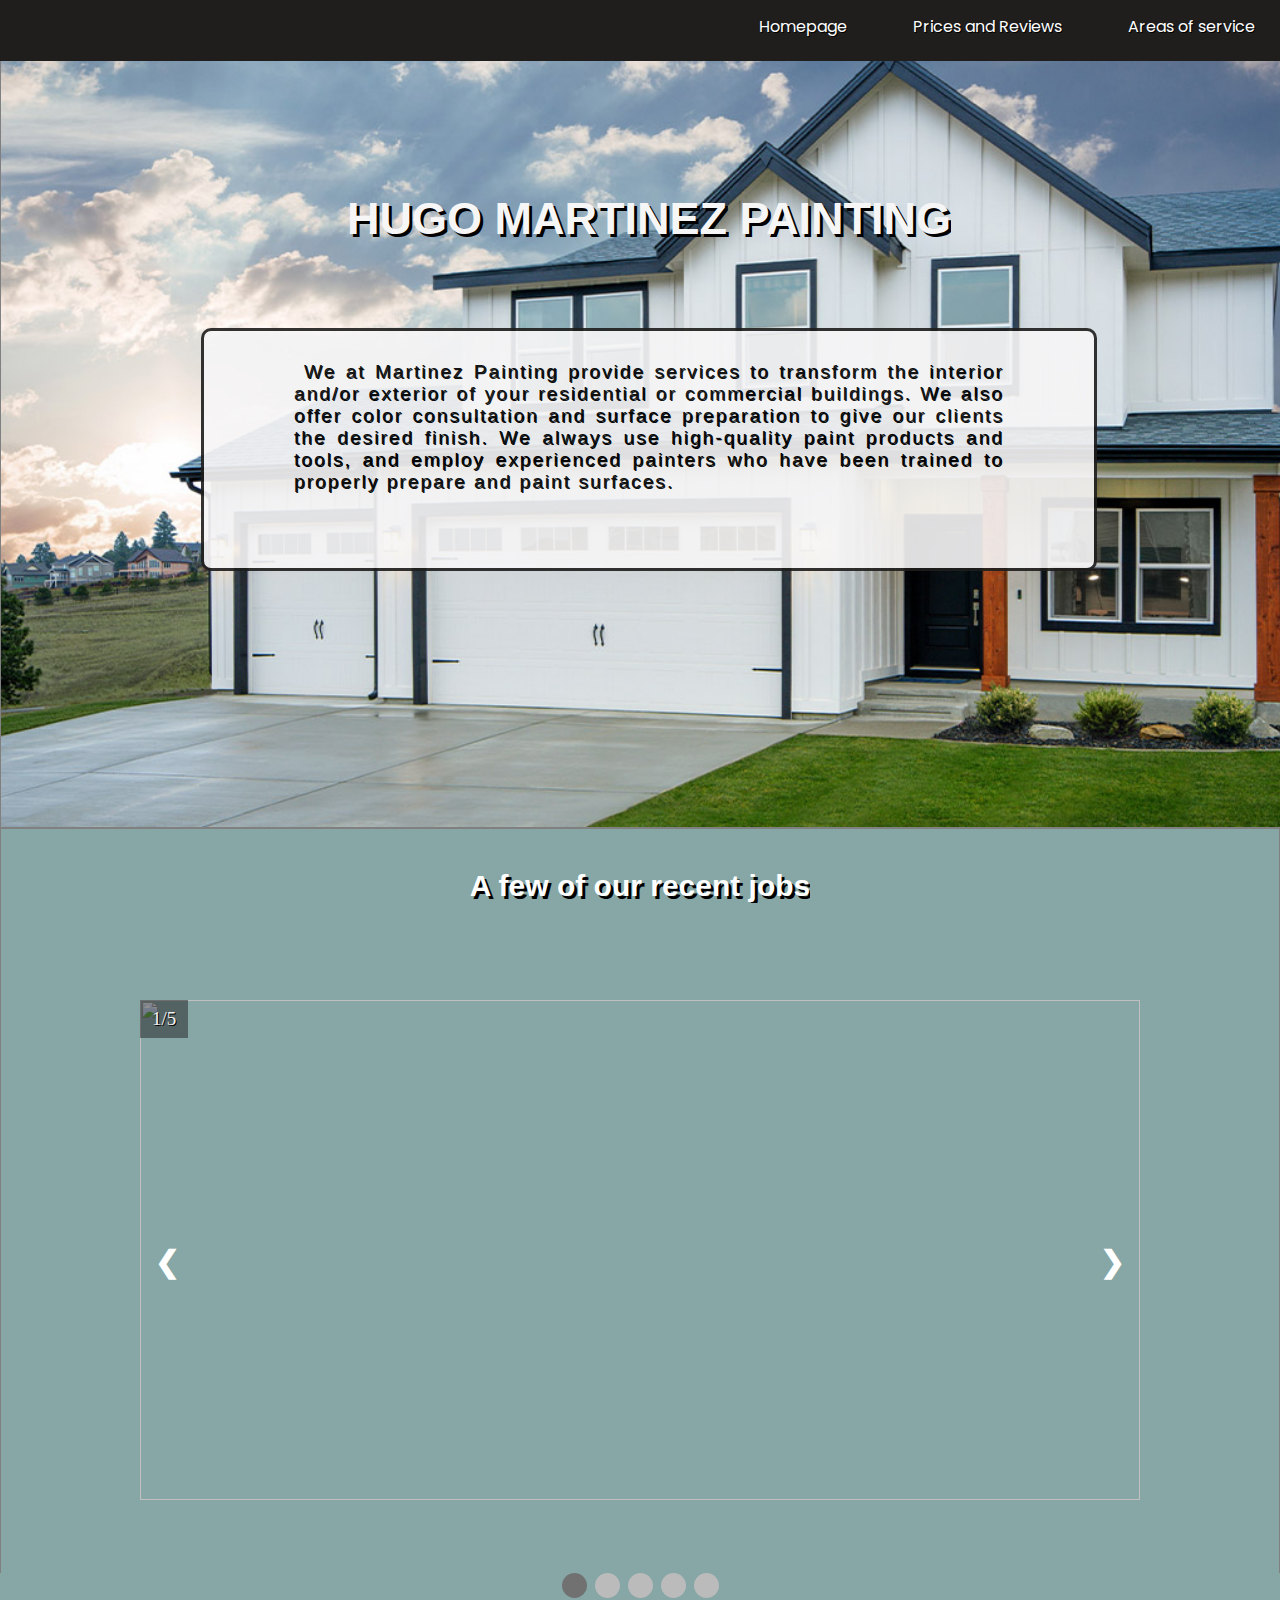
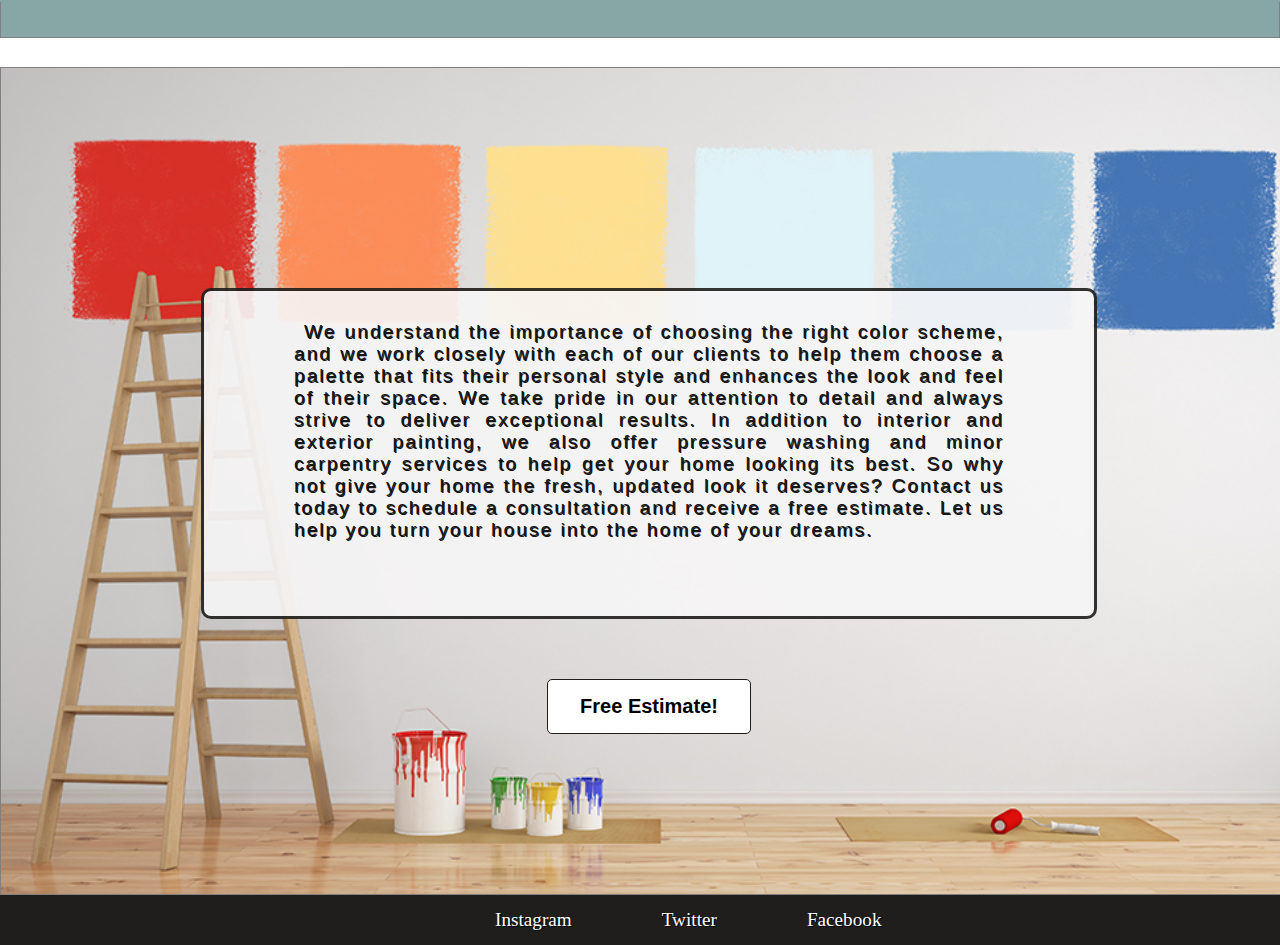
==== homepage.html @ b0a790e7 "bg change" ====
<!DOCTYPE html>
<html lang="en">
    <head>
        <meta charset="utf-8">
        <meta http-equiv="X-UA-Compatible" content="IE=edge">
        <title>index.html</title>
        <meta name="description" content="">
        <meta name="viewport" content="width=device-width, initial-scale=1.0, maximum-scale=1.0, user-scalable=0">
        <link rel="stylesheet" href="styles.css">
    </head>
    <body>
        <nav id="navbar">
            <img id="logo" src="" alt="logo">
            <ul>
                <li><a class="navItem" href="homepage.html">Homepage</a></li>
                <li><a class="navItem" href="../menu/service-info.html">Prices and Reviews</a></li>
                <li><a class="navItem" href="../menu/location-info.html">Areas of service</a></li>
            </ul>
        </nav>
        <section id="intro">
            <h1 id="name">Hugo Martinez Painting</h1> <br>
            <p id="about">
                We at Martinez Painting provide services to transform the interior and/or exterior of your residential or 
                commercial buildings. We also offer color consultation and surface preparation to give our clients the desired 
                finish. We always use high-quality paint products and tools, and employ experienced painters who have been trained 
                to properly prepare and paint surfaces. 
            </p>
        </section>
        <section id="photos"> 
            <h2 class="imgTitle">A few of our recent jobs</h2>
            <div class="slideShow">

            <div class="mySlides">
                <div id="imgNum">1/5</div>
                <img id="slide" src="images/grandhome-exterior6.jpg" style="width: 100%;">
                
            </div>
            <div class="mySlides">
                <div id="imgNum">2/5</div>
                <img id="slide" src="images/grandhomes-kitchen.jpg" style="width: 100%">
                
            </div>
            <div class="mySlides">
                <div id="imgNum">3/5</div>
                <img id="slide" src="images/grandhome-interior3.jpg" style="width: 100%">
                
            </div>
            <div class="mySlides">
                <div id="imgNum">4/5</div>
                <img id="slide" src="images/grandhome-interior2.jpg" style="width: 100%">
               
            </div>
            <div class="mySlides">
                <div id="imgNum">5/5</div>
                <img id="slide" src="images/grandhome-exterior5.jpg" style="width: 100%">
               
            </div>

             <!-- Next and previous buttons -->
            <a class="prev" onclick="plusSlides(-1)">&#10094;</a>
            <a class="next" onclick="plusSlides(1)">&#10095;</a>

            </div>
        </section>
        

        <!-- The dots/circles -->
        <div id="dot-div" style="text-align:center">
           <span class="dot" onclick="currentSlide(1)"></span>
           <span class="dot" onclick="currentSlide(2)"></span>
           <span class="dot" onclick="currentSlide(3)"></span>
           <span class="dot" onclick="currentSlide(4)"></span>
           <span class="dot" onclick="currentSlide(5)"></span>
        </div>

        <section id="outro">
            <p id="pitch">We understand the importance of choosing the right color scheme, and we work closely with each of our
                clients to help them choose a palette that fits their personal style and enhances the look and feel of their 
                space. We take pride in our attention to detail and always strive to deliver exceptional results.
                In addition to interior and exterior painting, we also offer pressure washing and minor carpentry services 
                to help get your home looking its best. So why not give your home the fresh, updated look it deserves? Contact 
                us today to schedule a consultation and receive a free estimate. Let us help you turn your house into the home 
                of your dreams.</p>
                <a class="linkToCall" href="tel:2145555555" >Free Estimate!</a>
        </section>
        
    </body>
    <footer id="socials">
        <a class="footerLink" href="">Instagram</a>
        <a class="footerLink" href="">Twitter</a>
        <a class="footerLink" href="">Facebook</a>
    </footer>
    <script type="text/javascript" src="script.js" async defer></script>
</html>
---- styles.css ----
@import url('https://fonts.googleapis.com/css2?family=Asap:wght@700&family=Poppins:ital,wght@1,700&display=swap');
@import url('https://fonts.googleapis.com/css2?family=Oswald:wght@600&display=swap');
@import url('https://fonts.googleapis.com/css2?family=PT+Sans+Narrow&display=swap');

* {
    padding: 0;
    margin: 0;
    /*border: 1px solid red; */
    overflow-x: hidden;
  
  }

  /* ----------- TOP OF ALL PAGES ----------- */ 
  #navbar {
    display: flex;
    flex-direction: row;
    flex-wrap: nowarp;
    align-content: normal;
    justify-content: flex-end;
    align-items: normal;
    position: fixed;
    top: 0;
    left: 0;
    width: 100%;
    z-index: 10;
    background-color: #1f1e1d;
  }

  nav a {
    display: block;
    color: white;
    text-shadow: 1px 1px black;
    font-size: 1rem;
    padding: 1rem;
    background-color: #1f1e1d;
    opacity: 1.0;
  }

  nav a:link, nav a:visited, footer a:link, footer a:visited {
    background-color: #1f1e1d;
    color: white;
    padding: 14px 25px;
    text-align: center;
    text-decoration: none;
    display: inline-block;
  }

  nav a:hover, nav a:active, footer a:hover, footer a:active {
    background-color: #908f94;
  }

  nav ul {
    display: flex;
    list-style: none;
  }

  nav li {
    padding-left: 1rem;
    font-family: 'Poppins', sans-serif;
    font-size: larger;
  }

  #logo {
    position: relative; left: -600px; top: -150px;
  }

  /* --------------- HOMEPAGE AND INDEX.HTML PAGE ----------------- */ 

  #intro {
    display: flex;
    flex-direction: column;
    justify-content: center;
    align-items: center;
    width: 100%;
    height: 90vh;
    border: 1px solid gray;
    padding: 8px;
    background-image: url(images/white-home.jpg); 
    background-size: cover;
    background-repeat: no-repeat;
  }

  #name {
    text-align: center;
    text-transform: uppercase;
    color: #f7f6f7;
    position: relative; top: -65px;
    font-size: 45px;
    text-shadow: 3px 3px black;
    font-family: 'Lucida Sans', 'Lucida Sans Regular', 'Lucida Grande', 'Lucida Sans Unicode', Geneva, Verdana, sans-serif;

  }

  #about, #pitch {
    box-sizing: border-box;
    width: 70%;
    text-indent: 10px;
    text-align: justify;
    letter-spacing: 2px;
    font-size: 21px;
    padding: 30px 90px 75px 90px;
    margin-left: 70px;
    margin-right: 70px; 
    border: 3px solid #1f1e1d;
    background-color: #f7f6f7;
    border-radius: 10px;
    opacity: 0.9;
    font-family: Arial, Helvetica, sans-serif;
    font-size: larger;
    text-shadow: 1px 1px black;
  }

  .imgTitle {
    position: relative; top: 40px;
    font-family: 'Segoe UI', Tahoma, Geneva, Verdana, sans-serif;
    text-shadow: 3px 3px black;
    color: #ffffff;
    font-size: 30px;
  }

  #photos {
    box-sizing: border-box;
    display: flex;
    flex-direction: column;
    justify-content: center;
    align-items: center;
    width: 100%;
    height: 90vh;
    border: 1px solid gray;
    background-color: #86a7a6;
  }

  .slideShow {
    max-width: 1000px;
    position: relative;
    margin: auto;
  }

  .mySlides {
    display: none; 
    height: 500px;
    width: 1000px;
    overflow-y: hidden;
  }

  #slide {
    height: 500px;
    width: 800px;
    object-fit: fill;
    overflow: hidden;
  }

  #imgNum {
    color: #f2f2f2;
    font-size: 19px;
    padding: 8px 12px;
    position: absolute;
    top: 0;
    text-shadow: 1px 1px black;
    background-color: rgb(31, 30, 29, .5);
  }

  .prev, .next {
    cursor: pointer;
    position: absolute;
    top: 50%;
    width: auto;
    padding: 16px;
    margin-top: -22px;
    color: white;
    font-weight: bold;
    font-size: 30px;
    transition: 0.6s ease;
    border-radius: 0 3px 3px 0;
    user-select: none;
  }

  .prev {
    position: absolute; left: -1px;
  }
  .next {
    position: absolute; right: -1px;
    border-radius: 3px 0 0 3px;
  }
  
  /* On hover, add a black background color with a little bit see-through */
  .prev:hover, .next:hover {
    background-color: rgba(0,0,0,0.8);
  }

  #dot-div {
    background-color: #86a7a6;
    position: relative; top: -65px;
  }
  
  .dot {
    cursor: pointer;
    height: 25px;
    width: 25px;
    margin: 0 2px;
    background-color: #bbb;
    border-radius: 50%;
    display: inline-block;
    transition: background-color 0.6s ease;
  }

  .active, .dot:hover {
    background-color: #717171;
  }

  #outro {
    display: flex;
    flex-direction: column;
    justify-content: center;
    align-items: center;
    width: 100%;
    height: 90vh;
    border: 1px solid gray;
    padding: 8px;
    background-image: url(images/paintOptions-bg.jpg);
    background-repeat: no-repeat;
    background-size: cover;
  }

  .linkToCall {
    position: relative; top: 60px;
    background-color: white;
    border: 1px solid #1f1e1d;
    font-size: 20px;
    padding: 15px 32px;
    border-radius: 5px;
    font-family: Arial, Helvetica, sans-serif;
    font-weight: 600;
  }

  .linkToCall:hover {
    color: white;
    border: 1px solid black;
    background-color: black;
    box-shadow: 0 12px 16px 0 #0000003d, 0 17px 50px 0 #00000030;
  }

  .linkToCall:active {
    background-color: #17181f;
    box-shadow: 0 5px #666;
    transform: translateY(4px);
  }

  .linkToCall:visited, .linkToCall:link {
    text-decoration: none;
    color: black;
    background-color: white;
  }

  #socials {
    background-color: #1f1e1d;
    display: flex;
    flex-direction: row;
    flex-wrap: nowrap;
    align-content: center;
  }
  
  .footerLink {
    position: relative; left: 450px;
    margin: 0 20px;
    font-size: larger;
    text-shadow: 1px 1px black;
  }

  /* ------------- SERVICE INFO PAGE -------------- */ 

  .services {
   /* background-image: url(images/whiteCube-bg.jpg); 
   background-size: cover;
   background-repeat: no-repeat; */ 
   background-color: #ffffff;
   opacity: 0.8;
   background-image:  linear-gradient(30deg, #b7b7b7 12%, transparent 12.5%, transparent 87%, #b7b7b7 87.5%, #b7b7b7), linear-gradient(150deg, #b7b7b7 12%, transparent 12.5%, transparent 87%, #b7b7b7 87.5%, #b7b7b7), linear-gradient(30deg, #b7b7b7 12%, transparent 12.5%, transparent 87%, #b7b7b7 87.5%, #b7b7b7), linear-gradient(150deg, #b7b7b7 12%, transparent 12.5%, transparent 87%, #b7b7b7 87.5%, #b7b7b7), linear-gradient(60deg, #b7b7b777 25%, transparent 25.5%, transparent 75%, #b7b7b777 75%, #b7b7b777), linear-gradient(60deg, #b7b7b777 25%, transparent 25.5%, transparent 75%, #b7b7b777 75%, #b7b7b777);
   background-size: 80px 140px;
   background-position: 0 0, 0 0, 40px 70px, 40px 70px, 0 0, 40px 70px;
   }

  #serviceTitle {
    text-align: center;
    text-transform: uppercase;
    color: black;
    position: relative; top: -75px;
    font-size: 45px;
    text-shadow: 3px 3px #f7f6f7;
    font-family: 'Lucida Sans', 'Lucida Sans Regular', 'Lucida Grande', 'Lucida Sans Unicode', Geneva, Verdana, sans-serif;
    margin-top: 180px;
  }

  .wwd {
    background-color: rgb(255, 255, 255, 0.8);
    border: 1px solid black;
    height: 150px;
    width: 250px;
    border-radius: 10px;
    margin-bottom: 10px;
    margin-top: 80px;
    float: left;
    margin-left: 69px;
    position: relative; top: -50px;
    padding: 10px;
  }

  .caption {
    font-family: 'PT Sans Narrow', sans-serif;
    font-weight: 400;
    font-size: 20px; 
    position: relative; 
  }

  .subtitle {
    font-family: 'PT Sans Narrow', sans-serif;
    font-size: 35px;
  }

  #subT1 {
    position: relative; left: 110px; top: -10px;
  }

  #subT2 {
    position: relative; top: -55px; left: -120px;
  }

  #subT3 {
    position: relative; top: -100px; left: -320px;
  }

  #subT4 {
    position: relative; top: -145px; left: -10px;
  }

  #interiorImg, #exteriorImg, #kitchenImg{
    float: left;
    position: relative; left: -200px; top: 300px;
    
  }

  #interiorImg {
    position: relative; left: -240px; top: 30px;
  }

  #pressureImg {
    position: relative; left: -40px; top: -105px;
  }

  #exterior {
    position: relative; left: -220px; top: 250px;
  }

  #exteriorImg {
    position: relative; left: -470px; top: -15px;
  }

  #cabinets {
    position: relative; left: 700px; top: -50px;
  }

  #kitchenImg {
    position: relative; left: 450px; top: -315px;
  }
  
  #interior {
    position: relative; top: 300px; left: 10px;
  }

  #pressureWash {
    position: relative; top: -50px; left: 465px;
  }


  #costInfo {
    box-sizing: border-box;
    width: 100%;
    height: 300px;
    text-indent: 10px;
    text-align: justify;
    letter-spacing: 2px;
    font-size: 25px;
    padding: 70px 400px 50px 400px;
    margin-left: 70px;
    margin-right: 70px; 
    /* border: 3px solid #1f1e1d; */
    background-color: #ffffff;
    /* border-radius: 10px; 
    opacity: 0.7; */
    font-family: Arial, Helvetica, sans-serif;
    text-shadow: 1px 1px black;
    margin-bottom: 150px;
    position: relative; left: -70px;
  }

  .prices {
    background-image: url(images/Blue-Background.jpg); 
    background-repeat: no-repeat;
    background-size: cover; 
  }

  #priceTitle {
    text-align: center;
    text-transform: uppercase;
    color: white;
    position: relative; top: -75px;
    font-size: 45px;
    text-shadow: 3px 3px rgb(4, 4, 4);
    font-family: 'Lucida Sans', 'Lucida Sans Regular', 'Lucida Grande', 'Lucida Sans Unicode', Geneva, Verdana, sans-serif;
    margin-top: 130px;
  }

  #paintBorder {
    position: relative; top: -170px;
  }

  #paintBorder01 {
    position: relative; top: -540px;
  }

  .reviews {
    background-color: #86a7a6;
    background-image: url(images/brush-strokes.jpg);
    background-size: cover;
    background-repeat: no-repeat; 
  }

  #reviewTitle {
    text-align: center;
    text-transform: uppercase;
    color: black;
    position: relative; top: -40px;
    font-size: 40px;
    text-shadow: 3px 3px #ffffff;
    font-family: 'Lucida Sans', 'Lucida Sans Regular', 'Lucida Grande', 'Lucida Sans Unicode', Geneva, Verdana, sans-serif;
    margin-top: 130px;
  }

  .review-containter {
  }

  .review {
    background-color: #ffffff;
    border: 1px solid black;
    height: 250px;
    width: 250px;
    border-radius: 10px;
    margin-bottom: 150px;
    margin-top: 80px;
    float: left;
    margin-left: 85px;
  }

  #review2 {
    position: relative; 
  }

  #review3 {
    position: relative; 
  }

  #review4 {
    position: relative; 
  }

  #todd, #jerry, #henry, #noah {
    padding-top: 20px;
    padding-left: 10px;
    padding-right: 10px;
    text-shadow: 1px 1px black;
    font-family:Verdana, Geneva, Tahoma, sans-serif
  }


  .checked {
    color: gold;
  }

  .stars {
    margin-left: 20px;
    margin-top: 50px;
  }

  /* -------------- LOCATION INFO PAGE ------------ */ 

  .locations {
    background-image: url(images/skylineCity-bg.jpg); 
  }

  .localTitle {
    text-align: center;
    text-transform: uppercase;
    color: #f7f6f7;
    position: relative; top: -75px;
    font-size: 45px;
    text-shadow: 3px 3px black;
    font-family: 'Lucida Sans', 'Lucida Sans Regular', 'Lucida Grande', 'Lucida Sans Unicode', Geneva, Verdana, sans-serif;
    margin-top: 180px;
  }

  #localPitch {
    box-sizing: border-box;
    width: 70%;
    text-indent: 10px;
    text-align: justify;
    letter-spacing: 2px;
    font-size: 21px;
    padding: 30px 90px 75px 90px;
    margin-left: 70px;
    margin-right: 70px; 
    border: 3px solid #1f1e1d;
    background-color: #f7f6f7;
    border-radius: 10px;
    opacity: 0.7;
    font-family: Arial, Helvetica, sans-serif;
    font-size: larger;
    text-shadow: 1px 1px black;
    position: relative; left: 130px;
    margin-bottom: 300px;
  }

  .map {
    background-image: url(images/abstract-bg.jpg);
    background-size: cover;
    background-repeat: no-repeat;
    padding-bottom: 100px;
    padding-top: 100px;
  }

  .contactInfo {
    background-image: url(images/Blue-Background.jpg); 
    background-size: cover;
    background-repeat: no-repeat; 
     }

  .contactTitle {
    text-align: center;
    text-transform: uppercase;
    color: white;
    position: relative; top: -75px;
    font-size: 50px;
    text-shadow: 3px 3px rgb(1, 7, 104);
    font-family: oswald;
    margin-top: 120px;
    letter-spacing: 2px;
  }

  #paintBorder2 {
    position: relative; top: -130px;
  }

  #paintBorder3 {
    position: relative; top: -710px;
  }

  .contactForm {
    background-color: #ffffff;
    width: 100%;
    height: 520px;
    margin-bottom: 100px;
    position: relative; 
  }

  #fullName {
    padding: 20px;
    font-size: 20px;
    background-color: #f7f6f7;
    border: #f7f6f7;
    position: relative; top: 30px; left: 495px;
    
  }

  #phone {
    font-size: 20px;
    padding: 20px;
    background-color: #f7f6f7;
    border: #f7f6f7;
    position: relative; top: 30px; left: 505px;
  }

  #email {
    font-size: 20px;
    padding: 20px;
    background-color: #f7f6f7;
    border: #f7f6f7;
    position: relative; top: 120px; left: -5px;
    border: #f7f6f7;
  }

  #subject {
    font-size: 20px;
    padding: 20px;
    background-color: #f7f6f7;
    border: #f7f6f7;
    position: relative; top: 120px; left: 5px;
  }

  #message {
    position: relative; top: 150px; left: 500px;
    background-color: #f7f6f7;
    border: #060606;
    height: 150px;
    width: 475px;
    font-size: 20px;
    padding: 20px;
  }

  #submit {
    background-color: #0585cf;
    position: relative; top: 220px; left: 150px;
    color: black;
    padding: 12px 20px;
    height: 55px;
    width: 150px;
    border: none;
    border-radius: 4px;
    cursor: pointer;
    font-size: 20px;
    font-family: poppins; 
    font-weight: 500;
    letter-spacing: 1px;
  }

  #submit:hover {
    background-color: #17181f;
    color: white;
  }

  #submit:active {
    background-color: #17181f;
    box-shadow: 0 5px #0185cf;
    transform: translateY(4px);
  }
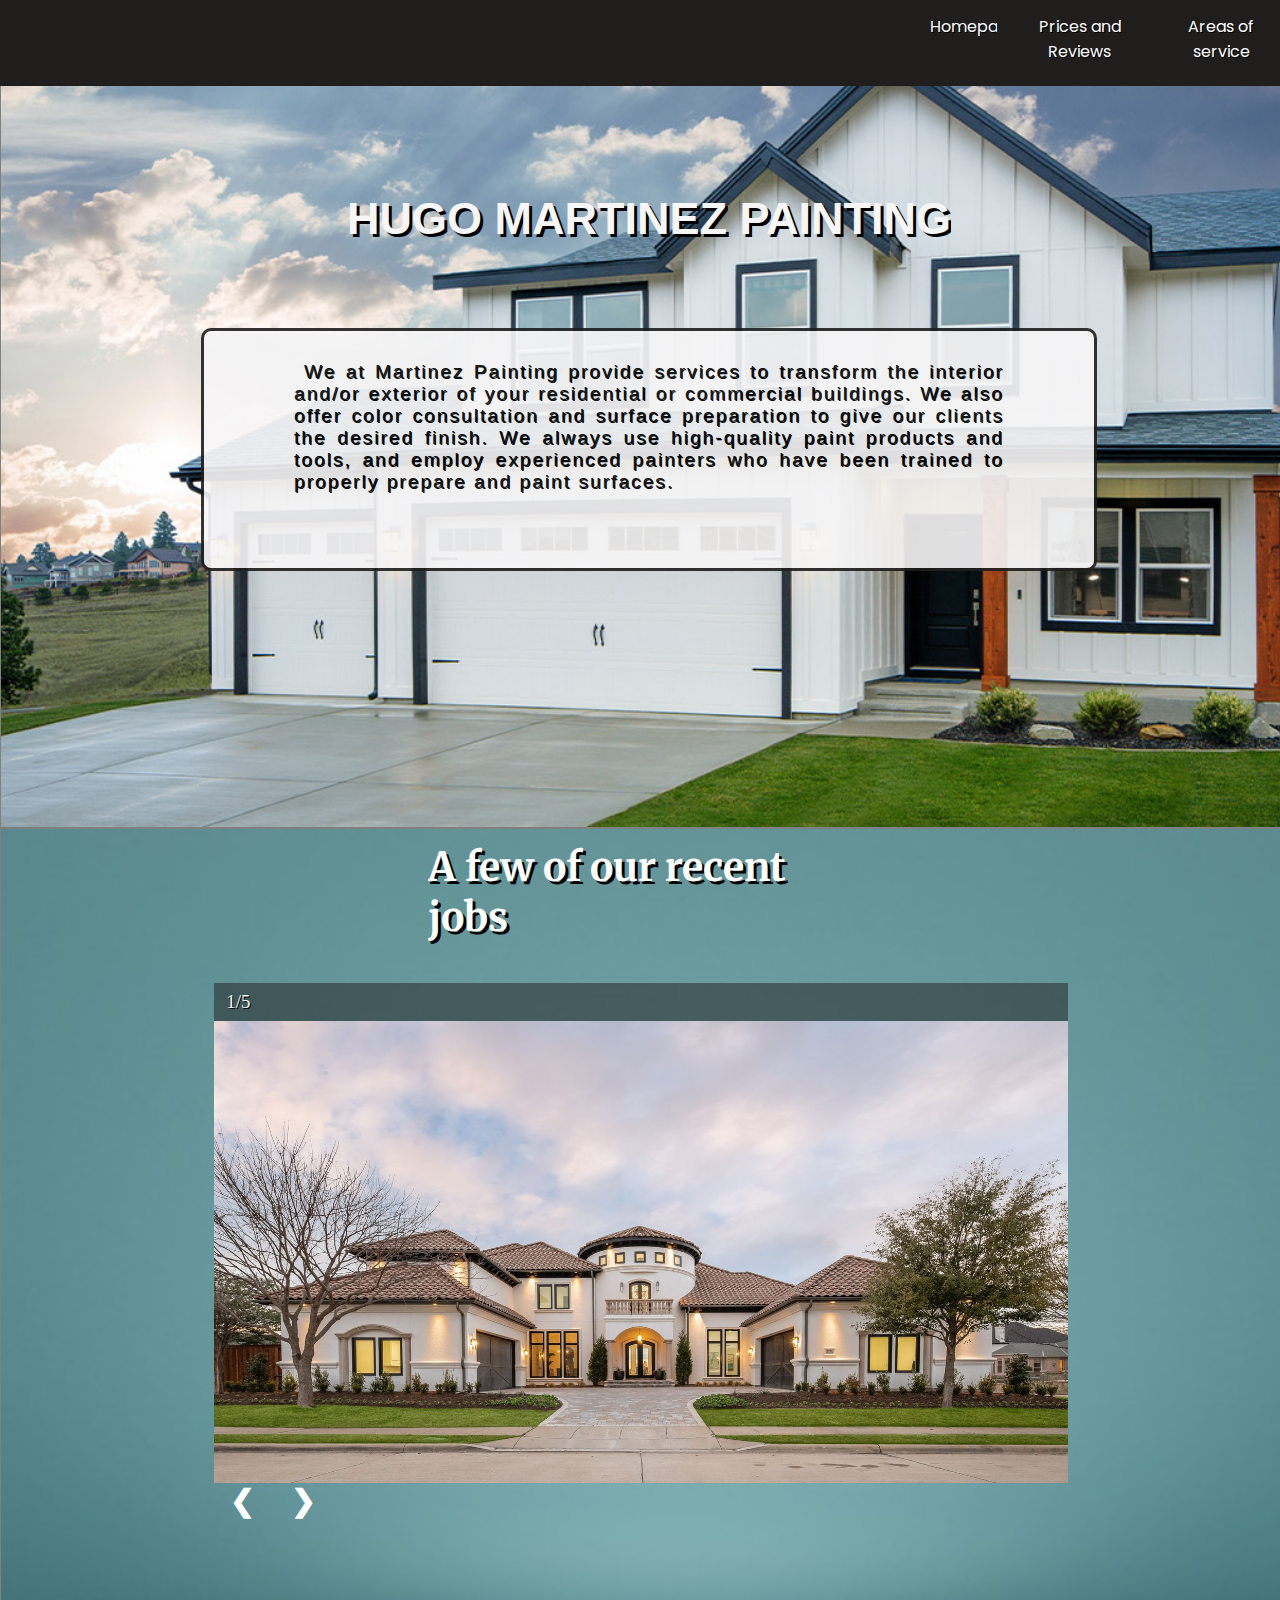
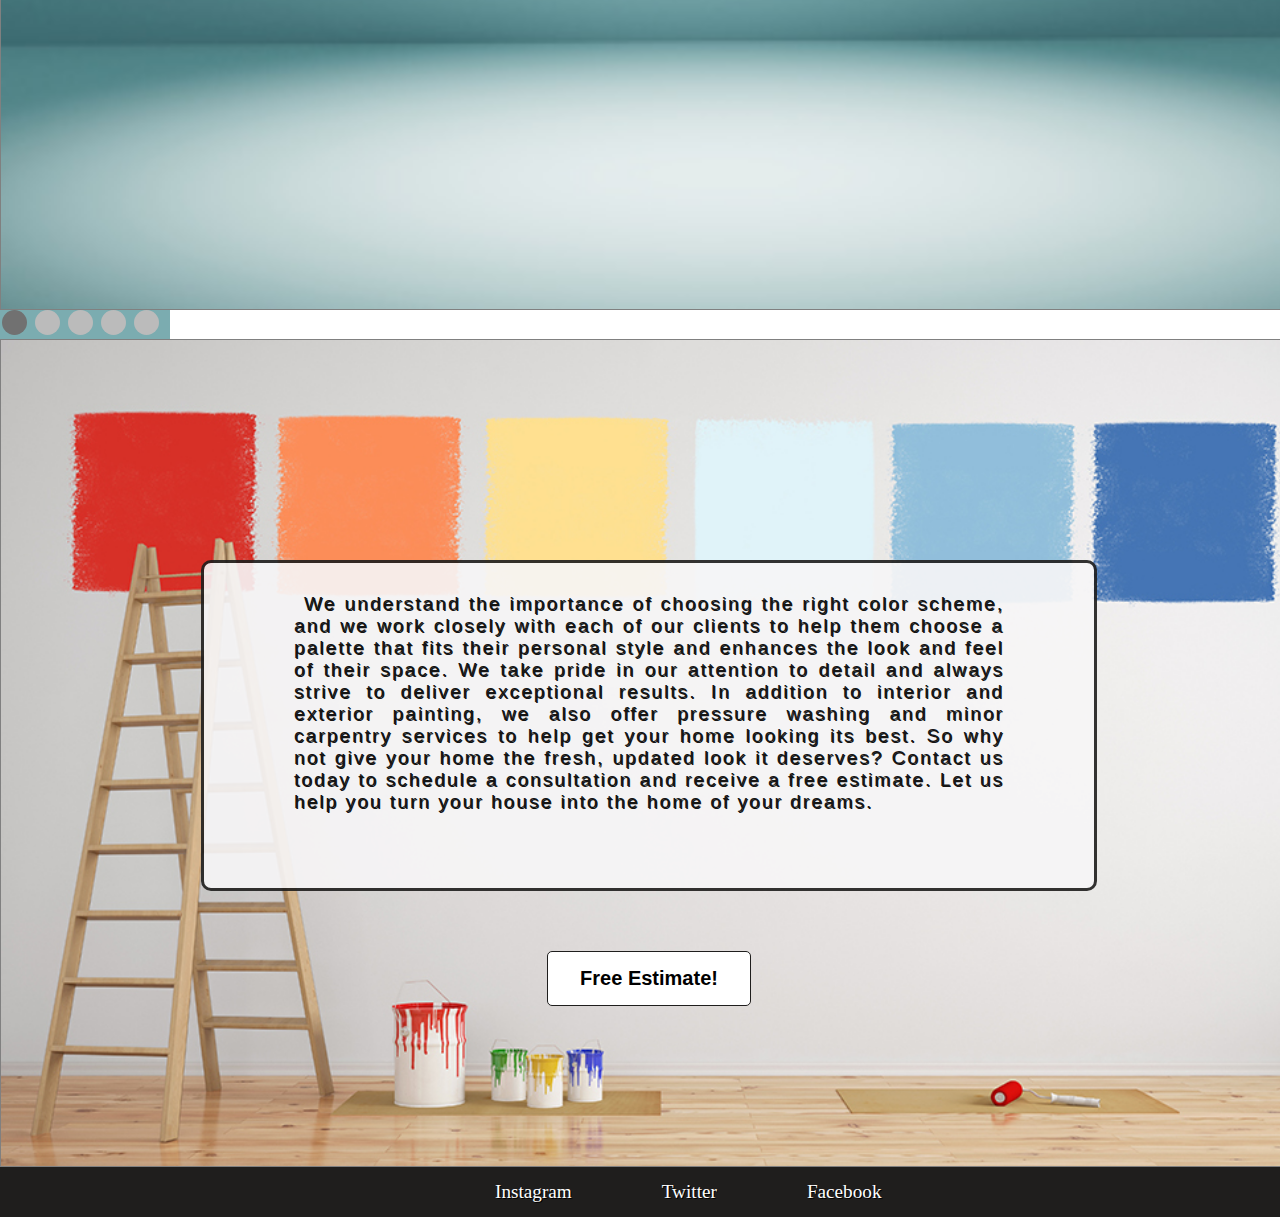
==== commit b20d6557: "html" ====
--- a/homepage.html
+++ b/homepage.html
@@ -65,7 +65,7 @@
         
 
         <!-- The dots/circles -->
-        <div id="dot-div" style="text-align:center">
+        <div id="dot-div" >
            <span class="dot" onclick="currentSlide(1)"></span>
            <span class="dot" onclick="currentSlide(2)"></span>
            <span class="dot" onclick="currentSlide(3)"></span>
--- a/styles.css
+++ b/styles.css
@@ -1,15 +1,18 @@
 @import url('https://fonts.googleapis.com/css2?family=Asap:wght@700&family=Poppins:ital,wght@1,700&display=swap');
 @import url('https://fonts.googleapis.com/css2?family=Oswald:wght@600&display=swap');
 @import url('https://fonts.googleapis.com/css2?family=PT+Sans+Narrow&display=swap');
+@import url('https://fonts.googleapis.com/css2?family=Merriweather:ital,wght@1,700&display=swap');
 
 * {
     padding: 0;
     margin: 0;
     /*border: 1px solid red; */
     overflow-x: hidden;
-  
-  }
-
+  }
+
+  img {
+    width: 100%;
+  }
   /* ----------- TOP OF ALL PAGES ----------- */ 
   #navbar {
     display: flex;
@@ -111,75 +114,80 @@
   }
 
   .imgTitle {
-    position: relative; top: 40px;
-    font-family: 'Segoe UI', Tahoma, Geneva, Verdana, sans-serif;
+    grid-column: 5/9;
+    grid-row-start: 1;
+    font-family: 'Merriweather', serif;
     text-shadow: 3px 3px black;
     color: #ffffff;
-    font-size: 30px;
+    font-size: 40px;
+    padding-top: 3%;
   }
 
   #photos {
-    box-sizing: border-box;
-    display: flex;
-    flex-direction: column;
-    justify-content: center;
-    align-items: center;
-    width: 100%;
-    height: 90vh;
+    display: grid;
+    grid-template-columns: 1fr 1fr 1fr 1fr 1fr 1fr 1fr 1fr 1fr 1fr 1fr 1fr;
+    grid-template-rows: 1fr 1fr 1fr 1fr 1fr 1fr 1fr ;
+    width: 100%;
+    height: 120vh;
     border: 1px solid gray;
     background-color: #86a7a6;
+    background-image: url(images/lightblue-bg.jpg);
+    background-size: cover;
+    background-repeat: no-repeat;
   }
 
   .slideShow {
-    max-width: 1000px;
-    position: relative;
-    margin: auto;
+    overflow: hidden;
+    max-width: 1500px;
+    grid-row-start: 2;
+    grid-row-end: span 5;
+    grid-column-start: 3;
+    grid-column-end: span 8;
   }
 
   .mySlides {
-    display: none; 
-    height: 500px;
-    width: 1000px;
-    overflow-y: hidden;
+    max-height: 500px;
+    max-width: 1200px;
+    grid-row: 2/10;
+    grid-column: 3/6;
+    overflow: hidden;
   }
 
   #slide {
-    height: 500px;
-    width: 800px;
+   /* max-height: 500px;
+    max-width: 800px; */
     object-fit: fill;
     overflow: hidden;
+    grid-row: 2/6;
+    grid-column: 2/10;
   }
 
   #imgNum {
     color: #f2f2f2;
     font-size: 19px;
     padding: 8px 12px;
-    position: absolute;
-    top: 0;
     text-shadow: 1px 1px black;
     background-color: rgb(31, 30, 29, .5);
   }
 
   .prev, .next {
     cursor: pointer;
-    position: absolute;
-    top: 50%;
     width: auto;
     padding: 16px;
-    margin-top: -22px;
     color: white;
     font-weight: bold;
     font-size: 30px;
     transition: 0.6s ease;
     border-radius: 0 3px 3px 0;
     user-select: none;
+    grid-row-start: 3;
   }
 
   .prev {
-    position: absolute; left: -1px;
+    grid-column-end: 3;
+    grid-row-start: 4;
   }
   .next {
-    position: absolute; right: -1px;
     border-radius: 3px 0 0 3px;
   }
   
@@ -189,8 +197,10 @@
   }
 
   #dot-div {
-    background-color: #86a7a6;
-    position: relative; top: -65px;
+    background-color: #7bacb0;
+    grid-column: span 6;
+    grid-row: 7;
+    width: 170px;
   }
   
   .dot {
@@ -270,14 +280,9 @@
   /* ------------- SERVICE INFO PAGE -------------- */ 
 
   .services {
-   /* background-image: url(images/whiteCube-bg.jpg); 
+   background-image: url(images/whitebg.jpg); 
    background-size: cover;
-   background-repeat: no-repeat; */ 
-   background-color: #ffffff;
-   opacity: 0.8;
-   background-image:  linear-gradient(30deg, #b7b7b7 12%, transparent 12.5%, transparent 87%, #b7b7b7 87.5%, #b7b7b7), linear-gradient(150deg, #b7b7b7 12%, transparent 12.5%, transparent 87%, #b7b7b7 87.5%, #b7b7b7), linear-gradient(30deg, #b7b7b7 12%, transparent 12.5%, transparent 87%, #b7b7b7 87.5%, #b7b7b7), linear-gradient(150deg, #b7b7b7 12%, transparent 12.5%, transparent 87%, #b7b7b7 87.5%, #b7b7b7), linear-gradient(60deg, #b7b7b777 25%, transparent 25.5%, transparent 75%, #b7b7b777 75%, #b7b7b777), linear-gradient(60deg, #b7b7b777 25%, transparent 25.5%, transparent 75%, #b7b7b777 75%, #b7b7b777);
-   background-size: 80px 140px;
-   background-position: 0 0, 0 0, 40px 70px, 40px 70px, 0 0, 40px 70px;
+   background-repeat: no-repeat; 
    }
 
   #serviceTitle {
@@ -289,7 +294,16 @@
     text-shadow: 3px 3px #f7f6f7;
     font-family: 'Lucida Sans', 'Lucida Sans Regular', 'Lucida Grande', 'Lucida Sans Unicode', Geneva, Verdana, sans-serif;
     margin-top: 180px;
-  }
+    margin-bottom: 25px;
+  }
+
+  .whatWeDo {
+    display: grid;
+    grid-template-columns: 130px 250px 70px 250px 70px 250px 70px 250px 130px;
+    grid-template-rows: 70px 200px 100px 30px 30px;
+    overflow: hidden;
+    height: 600px;
+  } 
 
   .wwd {
     background-color: rgb(255, 255, 255, 0.8);
@@ -297,80 +311,75 @@
     height: 150px;
     width: 250px;
     border-radius: 10px;
-    margin-bottom: 10px;
-    margin-top: 80px;
-    float: left;
-    margin-left: 69px;
-    position: relative; top: -50px;
-    padding: 10px;
   }
 
   .caption {
     font-family: 'PT Sans Narrow', sans-serif;
     font-weight: 400;
-    font-size: 20px; 
-    position: relative; 
+    font-size: 20px;  
+    padding: 10px;
   }
 
   .subtitle {
     font-family: 'PT Sans Narrow', sans-serif;
     font-size: 35px;
+    width: 250px;
+    margin: 0%;
   }
 
   #subT1 {
-    position: relative; left: 110px; top: -10px;
+    grid-column-end: 3;
+    justify-self: stretch;
+  } 
+  #interior {
+    grid-column-end: 3;
+    grid-row-start: 5;
+  }
+  #interiorImg {
+    grid-column-start: 2;
+    grid-row-start: 2;
   }
 
   #subT2 {
-    position: relative; top: -55px; left: -120px;
+    grid-column-start: 4;
+    justify-self: stretch;
+  }
+
+  #exterior {
+    grid-column-start: 4;
+    grid-row-start: 5;
+  }
+
+  #exteriorImg {
+    grid-column-start: 4;
   }
 
   #subT3 {
-    position: relative; top: -100px; left: -320px;
+    grid-row-start: 1;
+    grid-column-start: 6;
+    justify-self: stretch;
+  }
+  #cabinets {
+    grid-row-start: 5;
+    grid-column-start: 6;
+  }
+  #kitchenImg {
+    grid-column-start: 6;
   }
 
   #subT4 {
-    position: relative; top: -145px; left: -10px;
-  }
-
-  #interiorImg, #exteriorImg, #kitchenImg{
-    float: left;
-    position: relative; left: -200px; top: 300px;
-    
-  }
-
-  #interiorImg {
-    position: relative; left: -240px; top: 30px;
+    grid-column-end: 9;
+    grid-row-start: 1;
+    justify-self: stretch;
+  }
+  #pressureWash {
+    grid-row-start: 5;
+    grid-column-start: 8;
   }
 
   #pressureImg {
-    position: relative; left: -40px; top: -105px;
-  }
-
-  #exterior {
-    position: relative; left: -220px; top: 250px;
-  }
-
-  #exteriorImg {
-    position: relative; left: -470px; top: -15px;
-  }
-
-  #cabinets {
-    position: relative; left: 700px; top: -50px;
-  }
-
-  #kitchenImg {
-    position: relative; left: 450px; top: -315px;
-  }
-  
-  #interior {
-    position: relative; top: 300px; left: 10px;
-  }
-
-  #pressureWash {
-    position: relative; top: -50px; left: 465px;
-  }
-
+    grid-column-start: 8;
+  }
 
   #costInfo {
     box-sizing: border-box;
@@ -380,42 +389,47 @@
     text-align: justify;
     letter-spacing: 2px;
     font-size: 25px;
-    padding: 70px 400px 50px 400px;
-    margin-left: 70px;
-    margin-right: 70px; 
+    padding: 70px 400px 50px 310px;
     /* border: 3px solid #1f1e1d; */
     background-color: #ffffff;
     /* border-radius: 10px; 
     opacity: 0.7; */
     font-family: Arial, Helvetica, sans-serif;
     text-shadow: 1px 1px black;
-    margin-bottom: 150px;
-    position: relative; left: -70px;
+    display: grid;
+    grid-column: 1/ 10;
+    grid-row-start: 4;
   }
 
   .prices {
     background-image: url(images/Blue-Background.jpg); 
     background-repeat: no-repeat;
     background-size: cover; 
+    display: grid;
+    grid-template-columns: 50px 300px 200px 300px 50px 300px 50px 300px 50px;
+    grid-template-rows: 50px 100px 30px 250px 20px 20px 100px 10px;
+    height: 600px;
   }
 
   #priceTitle {
     text-align: center;
     text-transform: uppercase;
     color: white;
-    position: relative; top: -75px;
     font-size: 45px;
     text-shadow: 3px 3px rgb(4, 4, 4);
     font-family: 'Lucida Sans', 'Lucida Sans Regular', 'Lucida Grande', 'Lucida Sans Unicode', Geneva, Verdana, sans-serif;
-    margin-top: 130px;
+    grid-column-start: 4;
+    grid-row-start: 2;
   }
 
   #paintBorder {
-    position: relative; top: -170px;
+    grid-column: 1/10;
+    grid-row-start: 3;
   }
 
   #paintBorder01 {
-    position: relative; top: -540px;
+    grid-column: 1/10;
+    grid-row-start: 6;
   }
 
   .reviews {
@@ -423,44 +437,58 @@
     background-image: url(images/brush-strokes.jpg);
     background-size: cover;
     background-repeat: no-repeat; 
+    display: grid;
+    grid-template-columns: 50px 50px 80px 300px 50px 300px 50px 300px 150px;
+    grid-template-rows: 50px 50px 70px 200px 50px;
+    padding-top: 100px;
+    padding-bottom: 100px;
   }
 
   #reviewTitle {
-    text-align: center;
     text-transform: uppercase;
     color: black;
-    position: relative; top: -40px;
     font-size: 40px;
     text-shadow: 3px 3px #ffffff;
     font-family: 'Lucida Sans', 'Lucida Sans Regular', 'Lucida Grande', 'Lucida Sans Unicode', Geneva, Verdana, sans-serif;
-    margin-top: 130px;
-  }
-
-  .review-containter {
+    grid-column: 3/8;
+    grid-row-end: 1;
+    width: 1500px;
+  }
+
+  .review-container {
+    grid-column: 2/10;
+    display: grid;
+    grid-template-columns: 50px 250px 70px 250px 70px 250px 70px 250px 70px;
+    grid-template-rows:  50px 200px 50px 200px 50px;
+    width: 100%;
+    height: 300px;
+    overflow: hidden;
+    grid-template-columns: repeat(auto-fit, minmax(200px, 1fr));
   }
 
   .review {
     background-color: #ffffff;
     border: 1px solid black;
-    height: 250px;
+    height: 230px;
     width: 250px;
     border-radius: 10px;
-    margin-bottom: 150px;
-    margin-top: 80px;
-    float: left;
-    margin-left: 85px;
+    grid-row-start: 2;
+  }
+
+  #review1 {
+    grid-column-start: 2;
   }
 
   #review2 {
-    position: relative; 
+    grid-column-start: 4;
   }
 
   #review3 {
-    position: relative; 
+    grid-column-start: 6;
   }
 
   #review4 {
-    position: relative; 
+    grid-column-start: 8;
   }
 
   #todd, #jerry, #henry, #noah {
@@ -468,9 +496,8 @@
     padding-left: 10px;
     padding-right: 10px;
     text-shadow: 1px 1px black;
-    font-family:Verdana, Geneva, Tahoma, sans-serif
-  }
-
+    font-family: Verdana, Geneva, Tahoma, sans-serif;
+  }
 
   .checked {
     color: gold;
@@ -630,4 +657,8 @@
     background-color: #17181f;
     box-shadow: 0 5px #0185cf;
     transform: translateY(4px);
-  }+  }
+
+
+
+  @media only screen and (min-device-width: 480px){}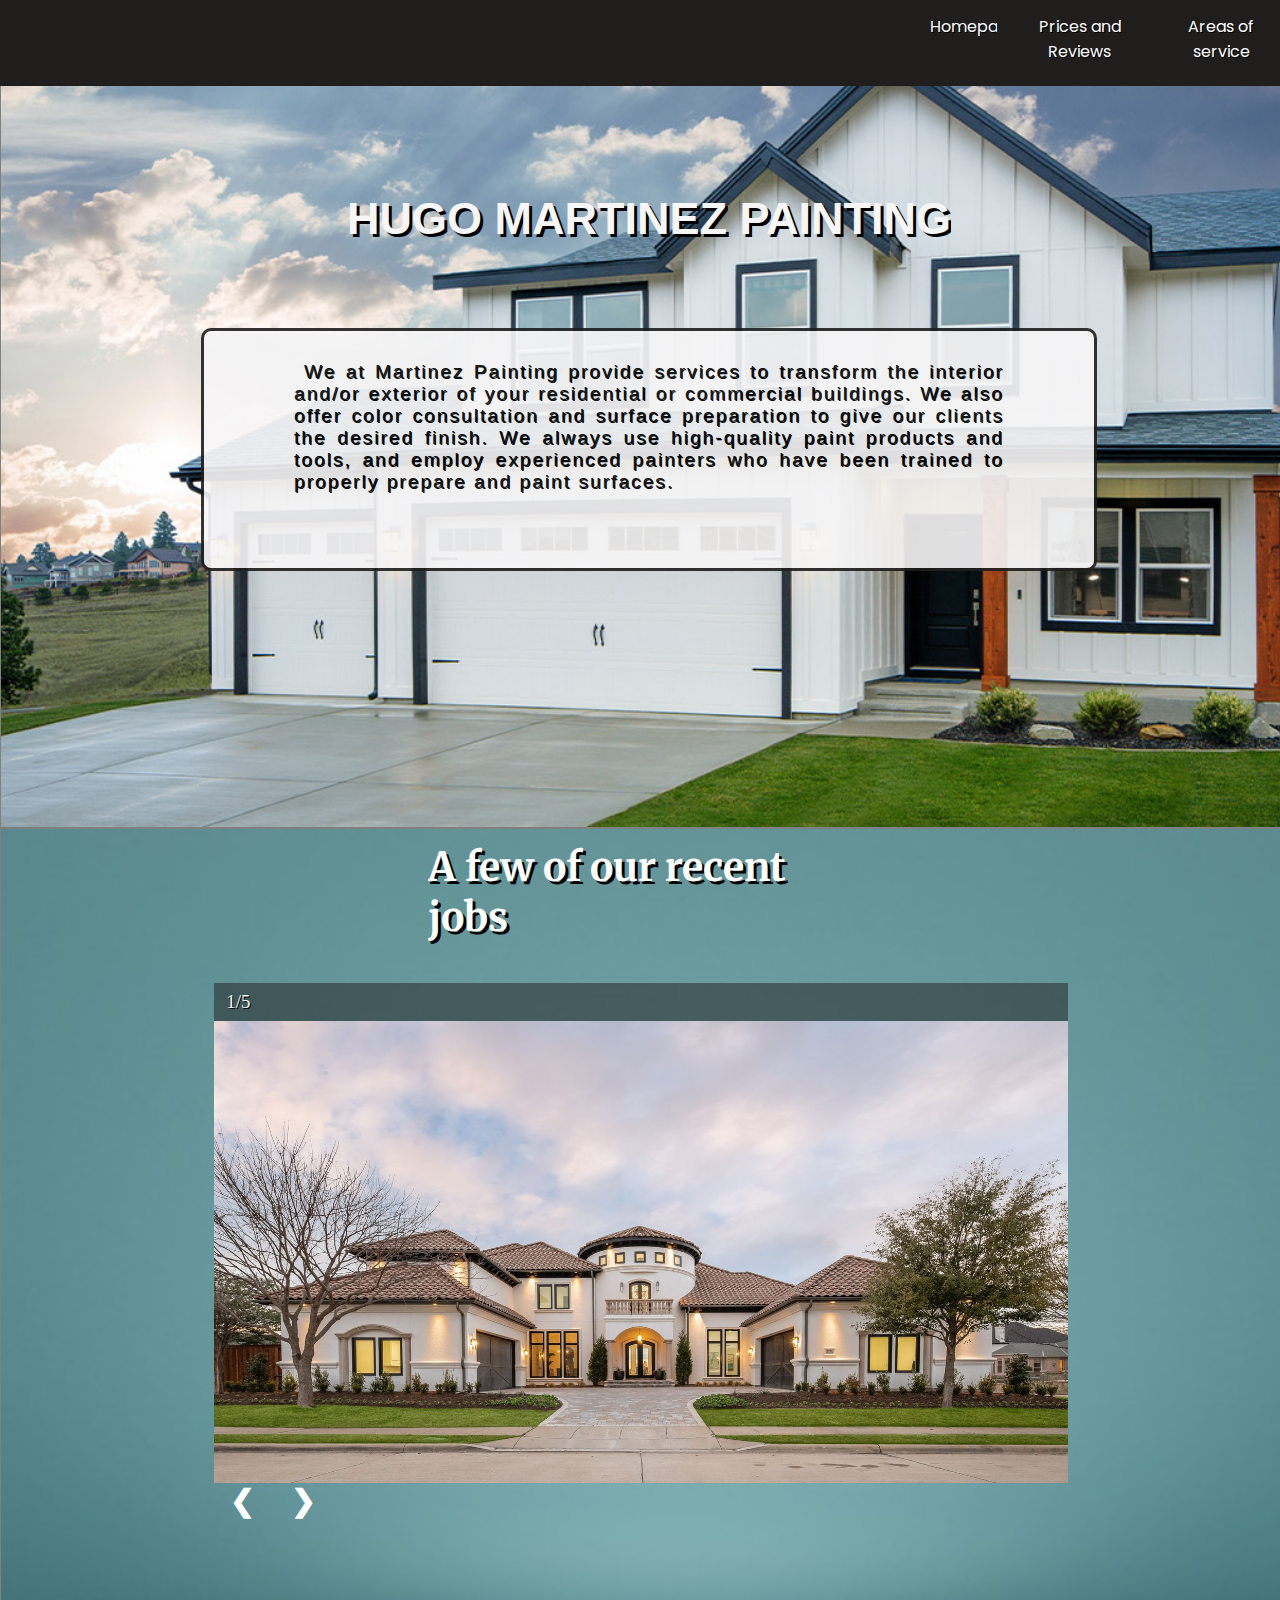
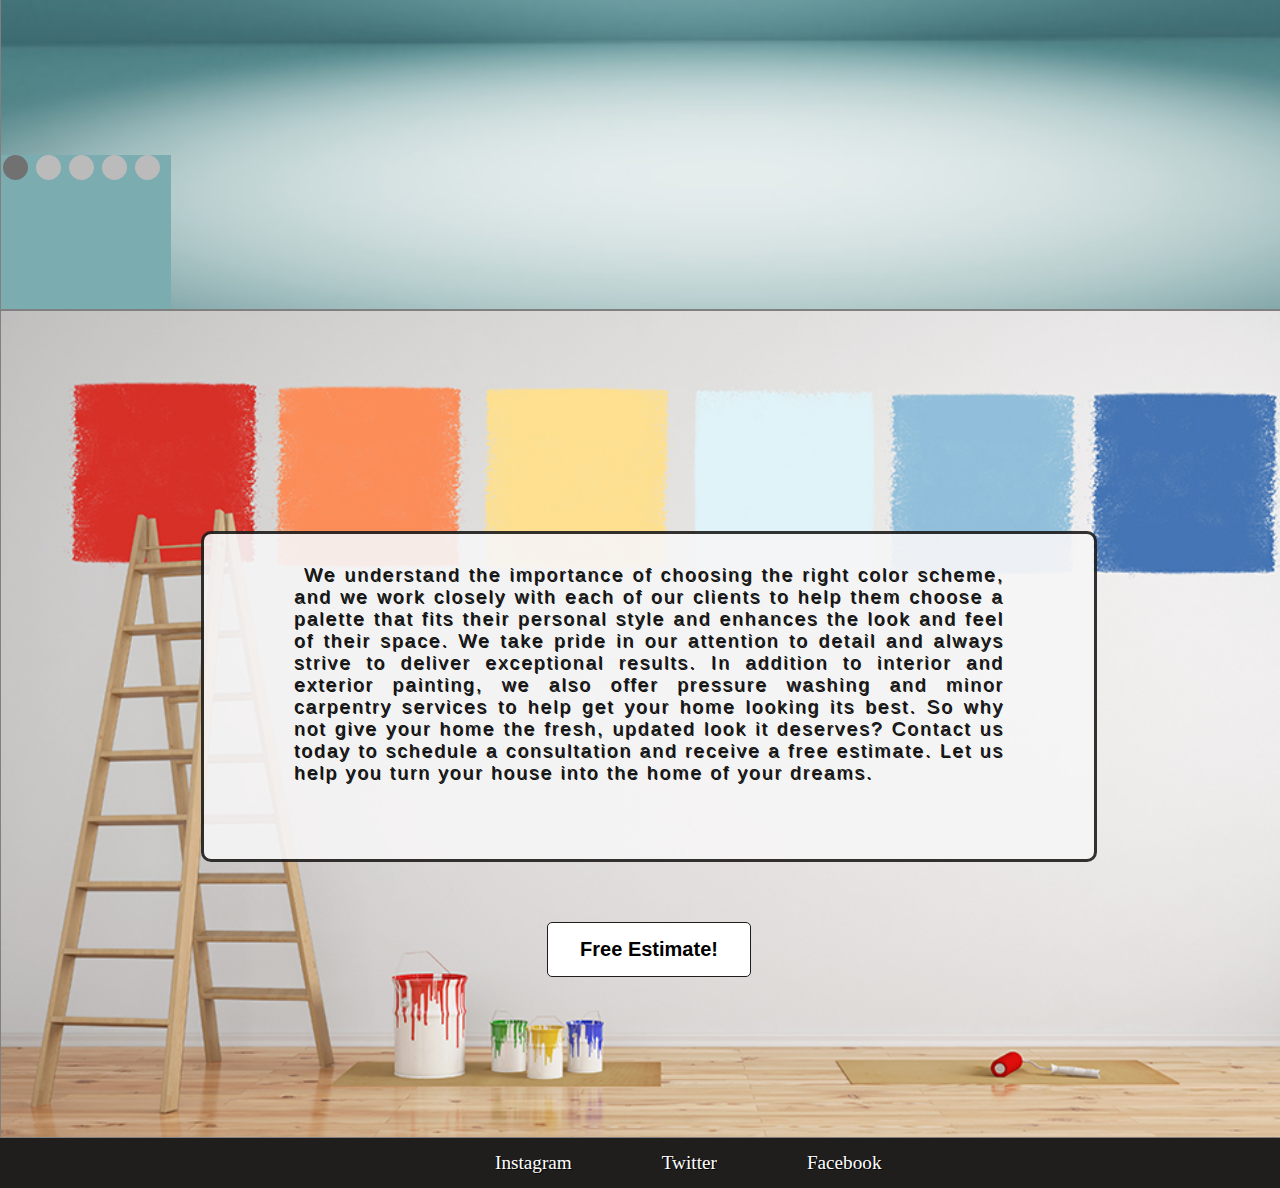
==== commit 56109803: "section change" ====
--- a/homepage.html
+++ b/homepage.html
@@ -61,7 +61,6 @@
             <a class="next" onclick="plusSlides(1)">&#10095;</a>
 
             </div>
-        </section>
         
 
         <!-- The dots/circles -->
@@ -72,6 +71,7 @@
            <span class="dot" onclick="currentSlide(4)"></span>
            <span class="dot" onclick="currentSlide(5)"></span>
         </div>
+        </section>
 
         <section id="outro">
             <p id="pitch">We understand the importance of choosing the right color scheme, and we work closely with each of our
--- a/styles.css
+++ b/styles.css
@@ -3,8 +3,7 @@
 @import url('https://fonts.googleapis.com/css2?family=PT+Sans+Narrow&display=swap');
 @import url('https://fonts.googleapis.com/css2?family=Merriweather:ital,wght@1,700&display=swap');
 
-* {
-    padding: 0;
+ * {  padding: 0;
     margin: 0;
     /*border: 1px solid red; */
     overflow-x: hidden;
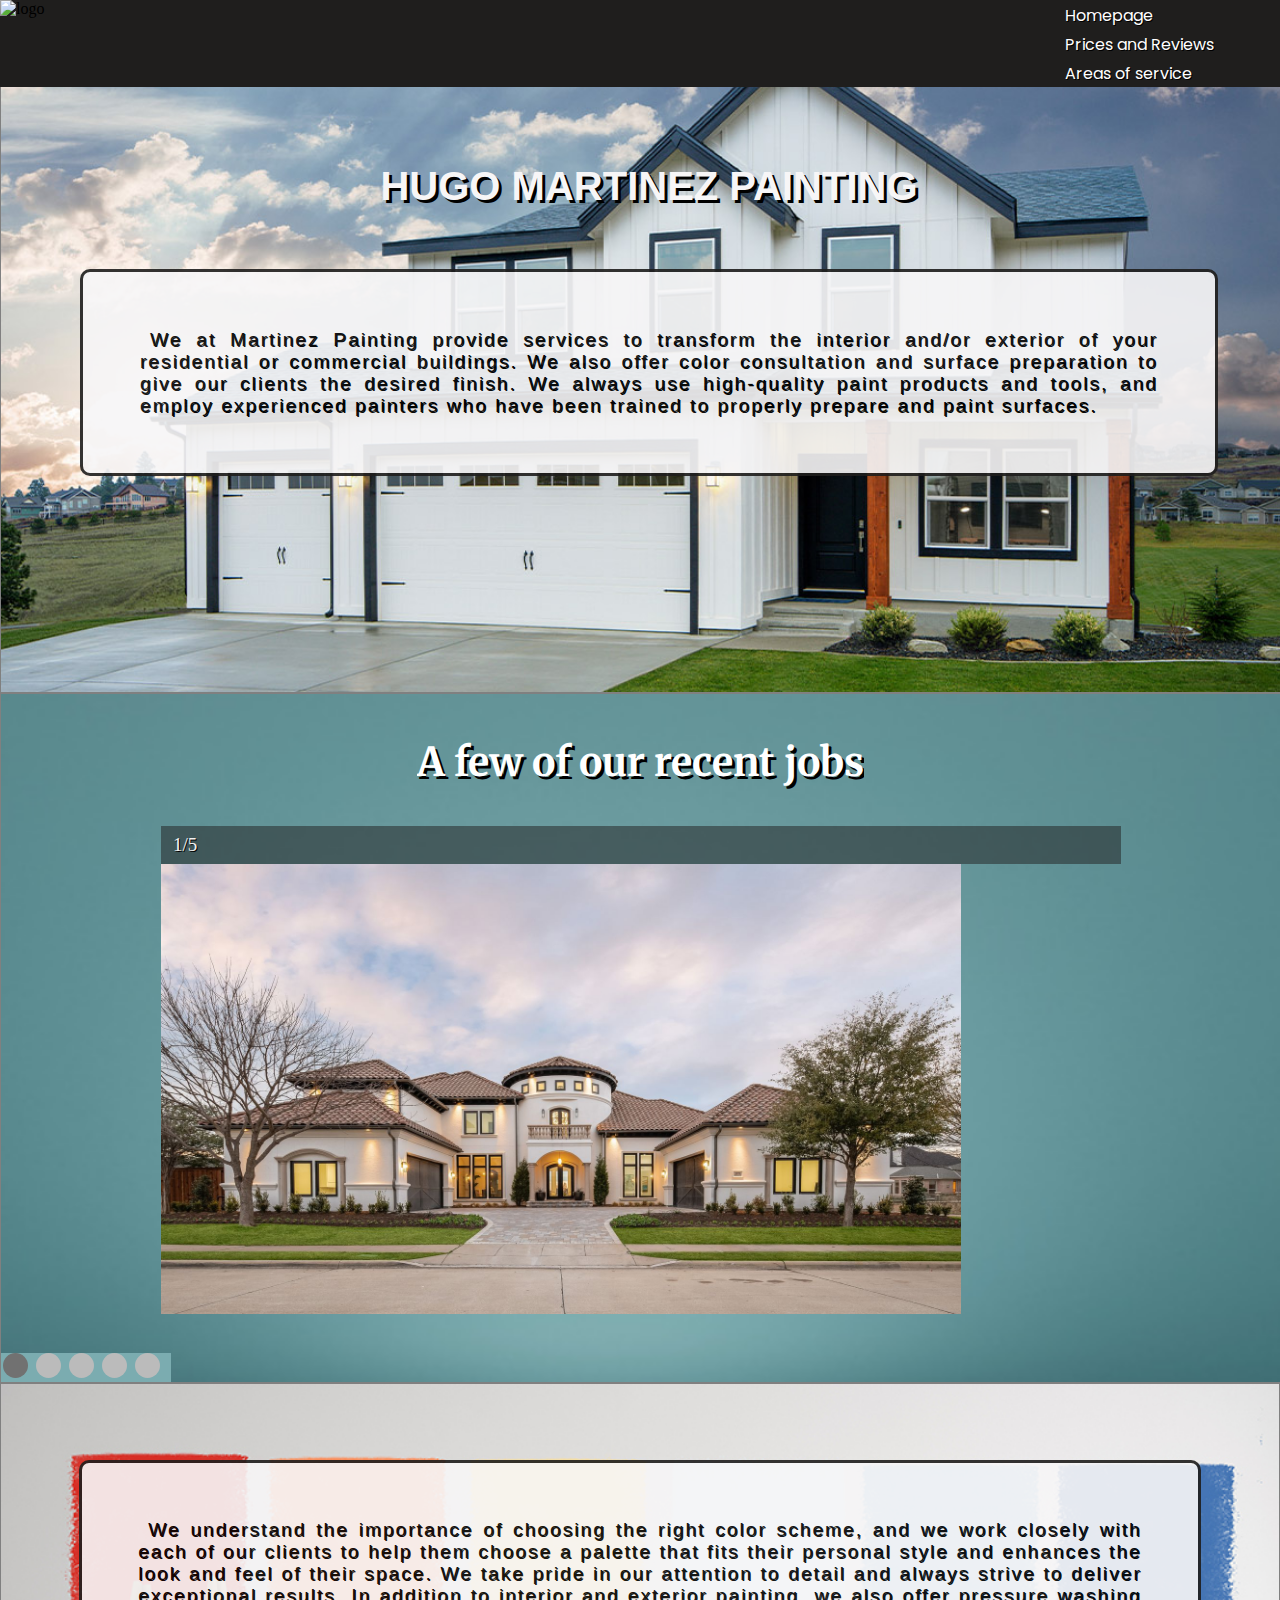
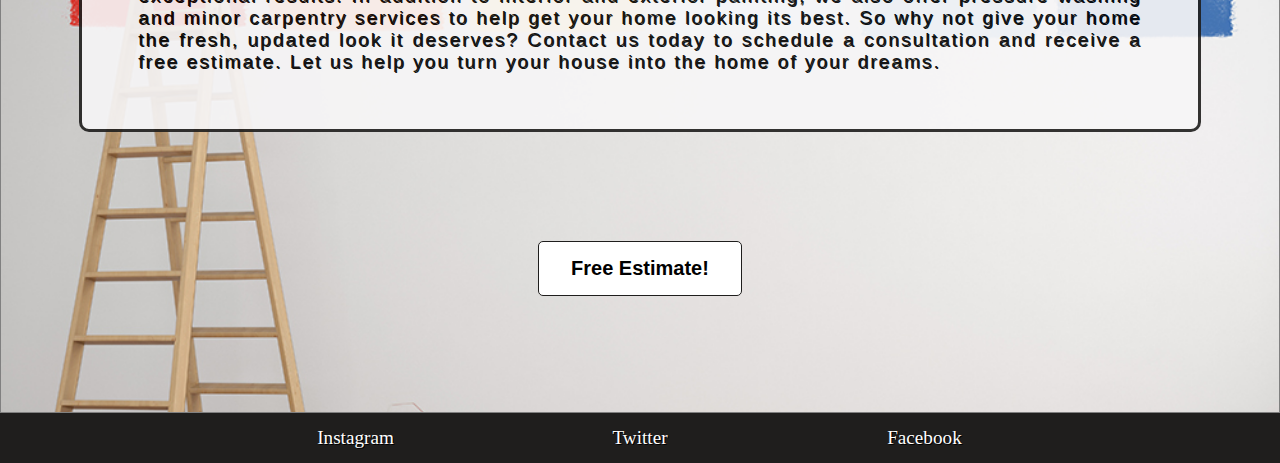
==== commit c62678ea: "navbar" ====
--- a/homepage.html
+++ b/homepage.html
@@ -86,9 +86,9 @@
         
     </body>
     <footer id="socials">
-        <a class="footerLink" href="">Instagram</a>
-        <a class="footerLink" href="">Twitter</a>
-        <a class="footerLink" href="">Facebook</a>
+        <a class="footerLink1" href="">Instagram</a>
+        <a class="footerLink2" href="">Twitter</a>
+        <a class="footerLink3" href="">Facebook</a>
     </footer>
     <script type="text/javascript" src="script.js" async defer></script>
 </html>--- a/styles.css
+++ b/styles.css
@@ -14,12 +14,9 @@
   }
   /* ----------- TOP OF ALL PAGES ----------- */ 
   #navbar {
-    display: flex;
-    flex-direction: row;
-    flex-wrap: nowarp;
-    align-content: normal;
-    justify-content: flex-end;
-    align-items: normal;
+    display: grid;
+    grid-template-columns: 1fr 1fr 1fr 1fr 1fr;
+    grid-template-rows: 1fr;
     position: fixed;
     top: 0;
     left: 0;
@@ -29,7 +26,6 @@
   }
 
   nav a {
-    display: block;
     color: white;
     text-shadow: 1px 1px black;
     font-size: 1rem;
@@ -44,7 +40,6 @@
     padding: 14px 25px;
     text-align: center;
     text-decoration: none;
-    display: inline-block;
   }
 
   nav a:hover, nav a:active, footer a:hover, footer a:active {
@@ -52,8 +47,7 @@
   }
 
   nav ul {
-    display: flex;
-    list-style: none;
+    grid-column: 5/6;
   }
 
   nav li {
@@ -63,18 +57,18 @@
   }
 
   #logo {
-    position: relative; left: -600px; top: -150px;
+  grid-column: 1/2;
   }
 
   /* --------------- HOMEPAGE AND INDEX.HTML PAGE ----------------- */ 
 
+  /* \/ INTRO SECTION \/ */
+
   #intro {
-    display: flex;
-    flex-direction: column;
-    justify-content: center;
-    align-items: center;
-    width: 100%;
-    height: 90vh;
+    display: grid;
+    width: 100%;
+    grid-template-columns: 0.5fr 1fr 1fr 1fr 1fr 1fr 1fr 1fr 1fr 0.5fr;
+    grid-template-rows: 1fr 1.5fr 1fr 1fr 1fr 1fr;
     border: 1px solid gray;
     padding: 8px;
     background-image: url(images/white-home.jpg); 
@@ -86,23 +80,26 @@
     text-align: center;
     text-transform: uppercase;
     color: #f7f6f7;
-    position: relative; top: -65px;
-    font-size: 45px;
+    font-size: 250%;
     text-shadow: 3px 3px black;
     font-family: 'Lucida Sans', 'Lucida Sans Regular', 'Lucida Grande', 'Lucida Sans Unicode', Geneva, Verdana, sans-serif;
-
+    grid-column: 3/9;
+    grid-row: 2/3;
+    height: 60%;
+    padding-top: 6%;
+    padding-bottom: 4%;
+    overflow: hidden;
   }
 
   #about, #pitch {
+    grid-column: 2/10;
+    grid-row: 3/5;
+    padding: 5%;
     box-sizing: border-box;
-    width: 70%;
     text-indent: 10px;
     text-align: justify;
     letter-spacing: 2px;
-    font-size: 21px;
-    padding: 30px 90px 75px 90px;
-    margin-left: 70px;
-    margin-right: 70px; 
+    font-size: 100%; 
     border: 3px solid #1f1e1d;
     background-color: #f7f6f7;
     border-radius: 10px;
@@ -112,22 +109,13 @@
     text-shadow: 1px 1px black;
   }
 
-  .imgTitle {
-    grid-column: 5/9;
-    grid-row-start: 1;
-    font-family: 'Merriweather', serif;
-    text-shadow: 3px 3px black;
-    color: #ffffff;
-    font-size: 40px;
-    padding-top: 3%;
-  }
+/* \/ PHOTOS SECTION \/ */
 
   #photos {
     display: grid;
     grid-template-columns: 1fr 1fr 1fr 1fr 1fr 1fr 1fr 1fr 1fr 1fr 1fr 1fr;
-    grid-template-rows: 1fr 1fr 1fr 1fr 1fr 1fr 1fr ;
-    width: 100%;
-    height: 120vh;
+    grid-template-rows: 1fr 1fr 1fr 1fr 1fr ;
+    width: 100%;
     border: 1px solid gray;
     background-color: #86a7a6;
     background-image: url(images/lightblue-bg.jpg);
@@ -135,26 +123,37 @@
     background-repeat: no-repeat;
   }
 
+  .imgTitle {
+    grid-column: 3/11;
+    grid-row-start: 1;
+    justify-self: center;
+    font-family: 'Merriweather', serif;
+    text-shadow: 3px 3px black;
+    color: #ffffff;
+    font-size: 40px;
+    padding-top: 5%;
+  }
+
   .slideShow {
     overflow: hidden;
-    max-width: 1500px;
+    width: 90%;
     grid-row-start: 2;
     grid-row-end: span 5;
-    grid-column-start: 3;
-    grid-column-end: span 8;
+    grid-column: 2/12;
+    justify-self: center;
   }
 
   .mySlides {
-    max-height: 500px;
-    max-width: 1200px;
+    height: 100%;
+    width: 100%;
     grid-row: 2/10;
     grid-column: 3/6;
     overflow: hidden;
   }
 
   #slide {
-   /* max-height: 500px;
-    max-width: 800px; */
+   max-height: 500px;
+    max-width: 800px; 
     object-fit: fill;
     overflow: hidden;
     grid-row: 2/6;
@@ -179,14 +178,15 @@
     transition: 0.6s ease;
     border-radius: 0 3px 3px 0;
     user-select: none;
-    grid-row-start: 3;
   }
 
   .prev {
-    grid-column-end: 3;
+    grid-column-start: 2;
     grid-row-start: 4;
   }
   .next {
+    grid-column: 11/12;
+    grid-row-start: 4;
     border-radius: 3px 0 0 3px;
   }
   
@@ -216,14 +216,13 @@
   .active, .dot:hover {
     background-color: #717171;
   }
-
+/* \/ OUTRO SECTION \/ */
   #outro {
-    display: flex;
-    flex-direction: column;
+    display: grid;
+    grid-template-columns: 0.5fr 1fr 1fr 1fr 1fr 1fr 1fr 1fr 1fr 0.5fr;
+    grid-template-rows: 0.5fr 1fr 1fr 0.5fr 1fr 0.5fr;
     justify-content: center;
     align-items: center;
-    width: 100%;
-    height: 90vh;
     border: 1px solid gray;
     padding: 8px;
     background-image: url(images/paintOptions-bg.jpg);
@@ -231,8 +230,16 @@
     background-size: cover;
   }
 
+  #pitch {
+    grid-column: 2/10;
+    grid-row: 2/4;
+    width: 100%;
+  }
+
   .linkToCall {
-    position: relative; top: 60px;
+    grid-column: 5/7;
+    grid-row: 5/6;
+    justify-self: center;
     background-color: white;
     border: 1px solid #1f1e1d;
     font-size: 20px;
@@ -260,18 +267,29 @@
     color: black;
     background-color: white;
   }
-
+/* \/ FOOTER SECTION \/ */
   #socials {
     background-color: #1f1e1d;
-    display: flex;
-    flex-direction: row;
-    flex-wrap: nowrap;
-    align-content: center;
+    display: grid;
+    grid-template-columns: 0.5fr 1fr 2fr 2fr 2fr 1fr 0.5fr;
+    grid-template-rows: 1fr;
   }
   
-  .footerLink {
-    position: relative; left: 450px;
-    margin: 0 20px;
+  .footerLink1 {
+    grid-column: 3/4;
+    grid-row-start: 1;
+    font-size: larger;
+    text-shadow: 1px 1px black;
+  }
+
+  .footerLink2 {
+    grid-column: 4/5;
+    font-size: larger;
+    text-shadow: 1px 1px black;
+  }
+
+  .footerLink3 {
+    grid-column: 5/6;
     font-size: larger;
     text-shadow: 1px 1px black;
   }
@@ -282,33 +300,28 @@
    background-image: url(images/whitebg.jpg); 
    background-size: cover;
    background-repeat: no-repeat; 
+   display: grid;
+   grid-template-columns: 0.5fr 1fr 1fr 1fr 1fr 1fr 1fr 1fr 1fr 0.5fr;
+   grid-template-rows: 0.5fr 0.5fr 0.5fr 0.5fr 0.5fr 0.5fr;
    }
 
   #serviceTitle {
     text-align: center;
     text-transform: uppercase;
     color: black;
-    position: relative; top: -75px;
+    padding-top: 10%;
+    grid-column: 3/9;
+    grid-row-start: 1;
+    justify-self: center;
+    height: 30%;
     font-size: 45px;
     text-shadow: 3px 3px #f7f6f7;
     font-family: 'Lucida Sans', 'Lucida Sans Regular', 'Lucida Grande', 'Lucida Sans Unicode', Geneva, Verdana, sans-serif;
-    margin-top: 180px;
-    margin-bottom: 25px;
-  }
-
-  .whatWeDo {
-    display: grid;
-    grid-template-columns: 130px 250px 70px 250px 70px 250px 70px 250px 130px;
-    grid-template-rows: 70px 200px 100px 30px 30px;
-    overflow: hidden;
-    height: 600px;
-  } 
+  }
 
   .wwd {
     background-color: rgb(255, 255, 255, 0.8);
     border: 1px solid black;
-    height: 150px;
-    width: 250px;
     border-radius: 10px;
   }
 
@@ -327,57 +340,72 @@
   }
 
   #subT1 {
-    grid-column-end: 3;
+    grid-column: 2/4;
+    grid-row-end: 2;
     justify-self: stretch;
+    height: 30%;
+    padding-top: 60%;
   } 
+
   #interior {
-    grid-column-end: 3;
-    grid-row-start: 5;
-  }
+   grid-column: 2/4;
+   grid-row-start: 4;
+  }
+
   #interiorImg {
-    grid-column-start: 2;
-    grid-row-start: 2;
+    grid-column: 2/4;
+    grid-row-start: 3;
   }
 
   #subT2 {
-    grid-column-start: 4;
-    justify-self: stretch;
-  }
+    grid-column: 4/6;
+    grid-row-end: 2;
+    padding-top: 60%;
+    height: 30%;
+  } 
 
   #exterior {
-    grid-column-start: 4;
-    grid-row-start: 5;
+    grid-column: 4/6;
+    grid-row-start: 4;
   }
 
   #exteriorImg {
-    grid-column-start: 4;
+    grid-column: 4/6;
+    grid-row-start: 3;
   }
 
   #subT3 {
-    grid-row-start: 1;
-    grid-column-start: 6;
-    justify-self: stretch;
-  }
+    grid-column: 6/8;
+    grid-row-end: 2;
+    padding-top: 60%;
+    height: 30%;
+  }
+
   #cabinets {
-    grid-row-start: 5;
-    grid-column-start: 6;
-  }
+   grid-column: 6/8;
+   grid-row-start: 4;
+  }
+
   #kitchenImg {
-    grid-column-start: 6;
+    grid-column: 6/8;
+    grid-row-start: 3;
   }
 
   #subT4 {
-    grid-column-end: 9;
-    grid-row-start: 1;
-    justify-self: stretch;
-  }
+    grid-column: 8/10;
+    grid-row-end: 2;
+    padding-top: 60%;
+    height: 30%;
+  }
+
   #pressureWash {
-    grid-row-start: 5;
-    grid-column-start: 8;
+    grid-column: 8/10;
+    grid-row-start: 4;
   }
 
   #pressureImg {
-    grid-column-start: 8;
+    grid-column: 8/10;
+    grid-row-start: 3;
   }
 
   #costInfo {
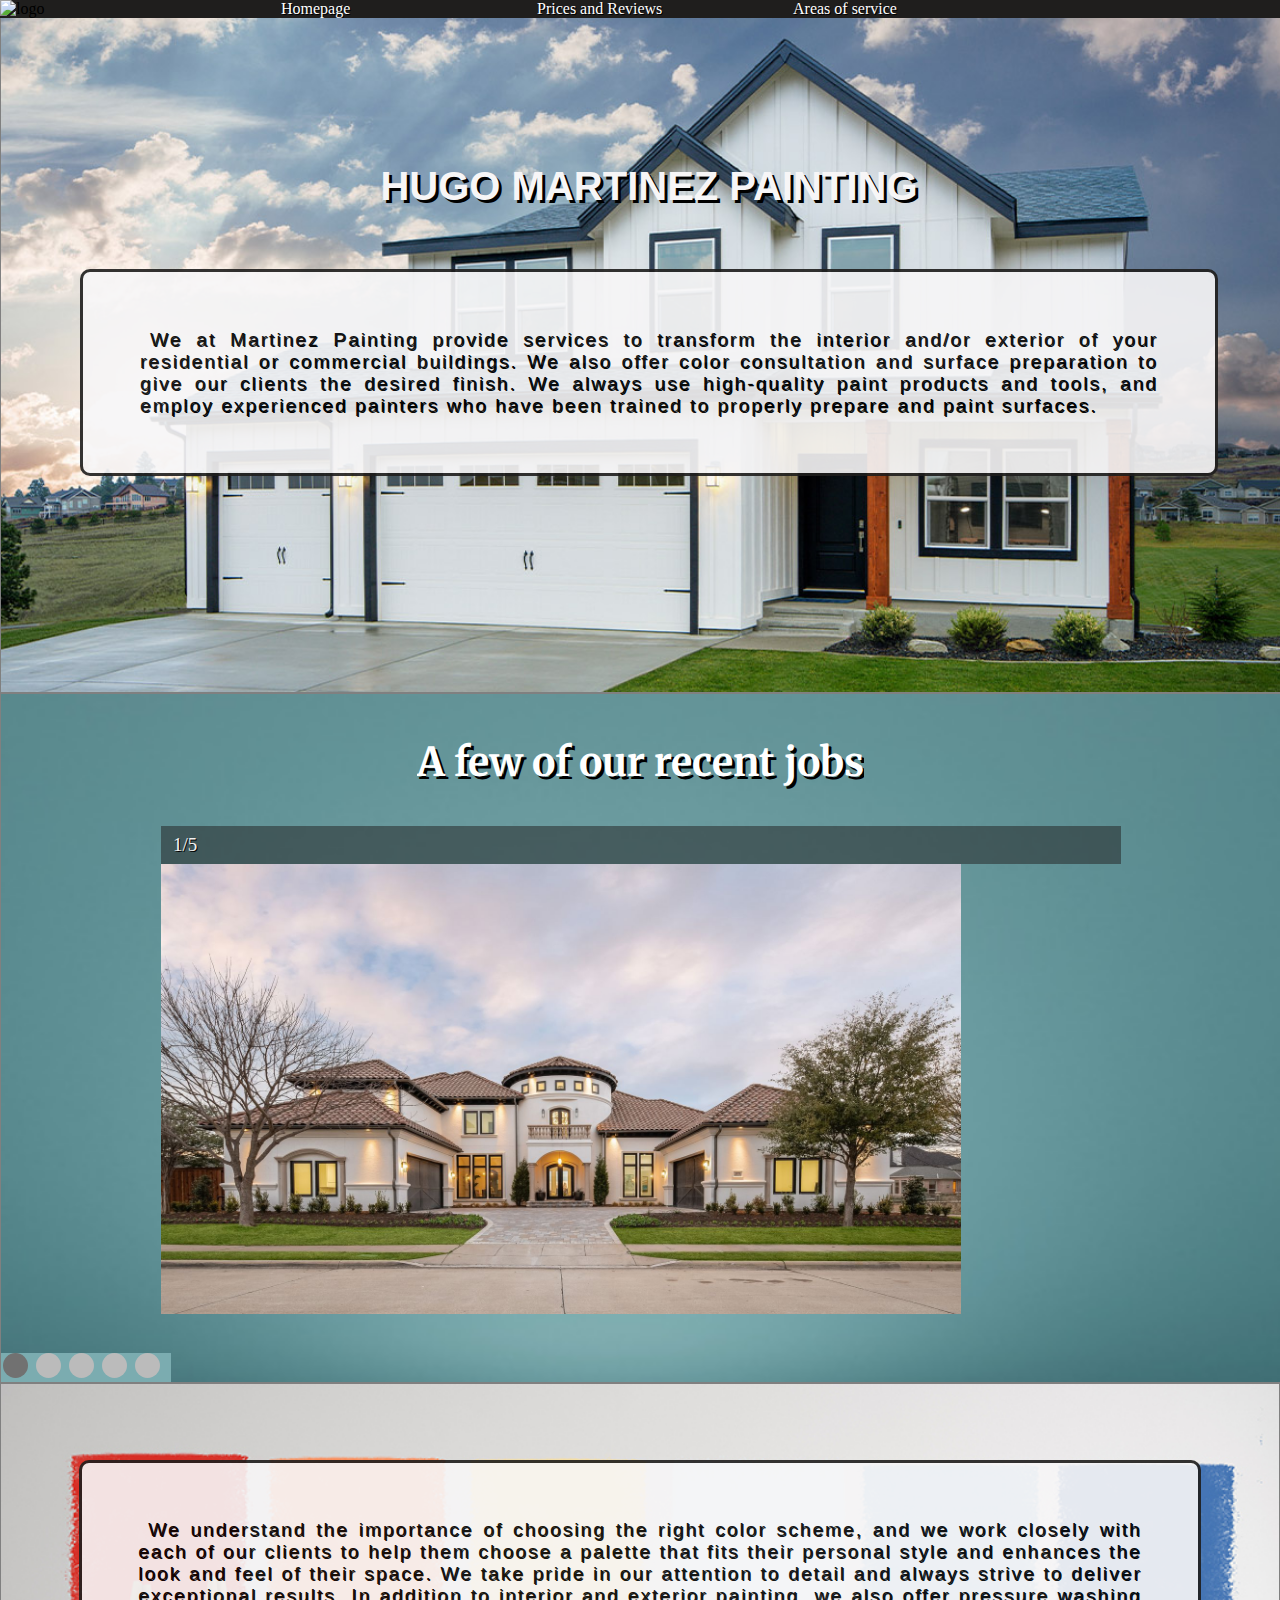
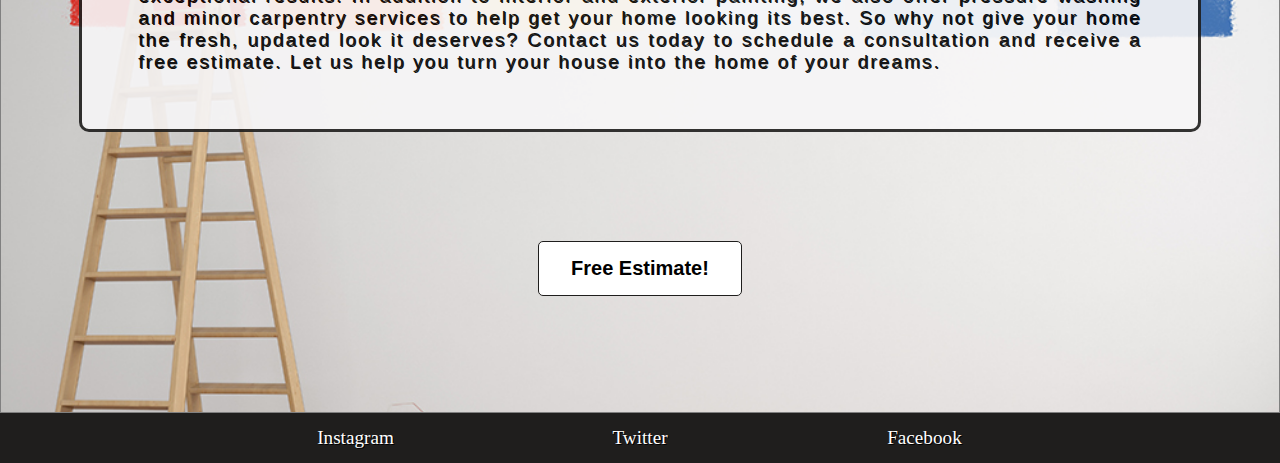
==== commit 91cfd3ae: "nav" ====
--- a/homepage.html
+++ b/homepage.html
@@ -9,14 +9,12 @@
         <link rel="stylesheet" href="styles.css">
     </head>
     <body>
-        <nav id="navbar">
-            <img id="logo" src="" alt="logo">
-            <ul>
-                <li><a class="navItem" href="homepage.html">Homepage</a></li>
-                <li><a class="navItem" href="../menu/service-info.html">Prices and Reviews</a></li>
-                <li><a class="navItem" href="../menu/location-info.html">Areas of service</a></li>
-            </ul>
-        </nav>
+    <nav id="navbar">
+        <img id="logo" src="" alt="logo">
+            <div class="navItem1"><a id="listItem" href="menu/homepage.html">Homepage</a></div>
+            <div class="navItem2"><a id="listItem" href="menu/service-info.html">Prices and Reviews</a></div>
+            <div class="navItem3"><a id="listItem" href="menu/location-info.html">Areas of service</a></div>
+    </nav>
         <section id="intro">
             <h1 id="name">Hugo Martinez Painting</h1> <br>
             <p id="about">
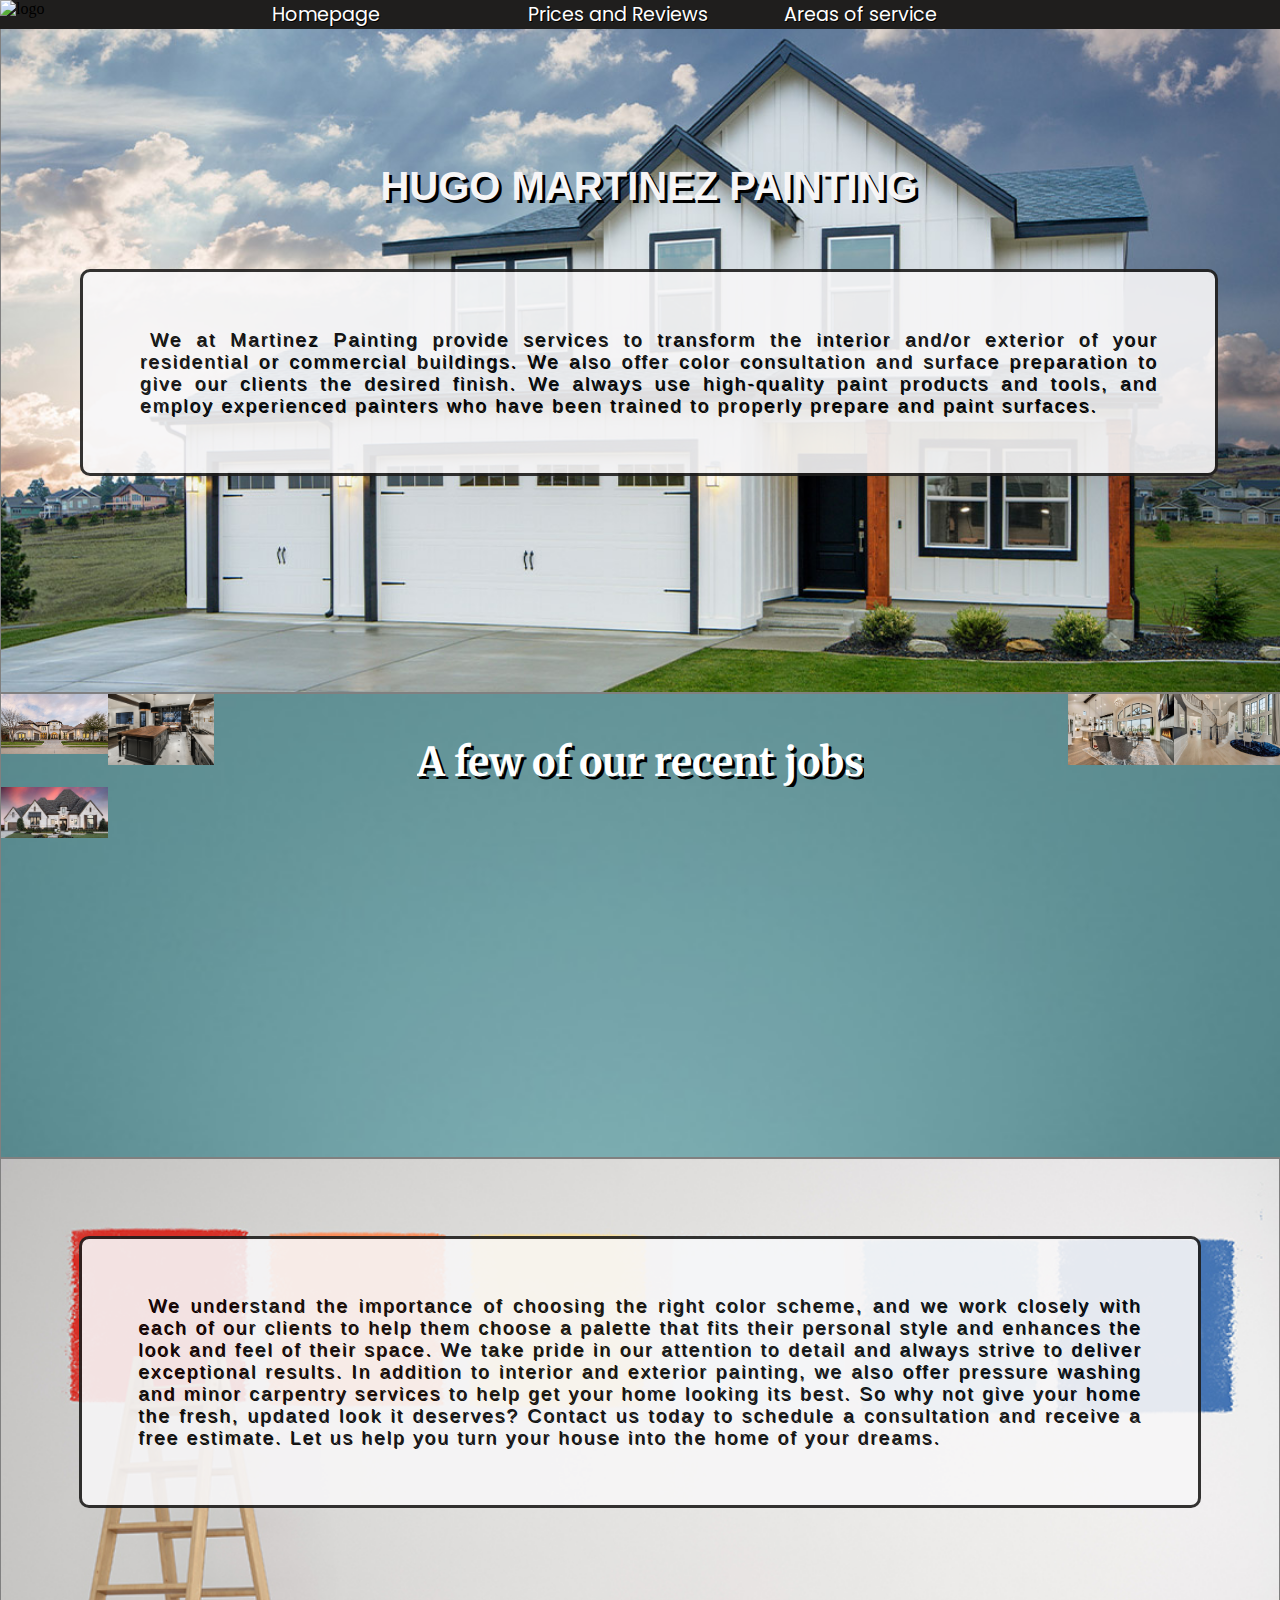
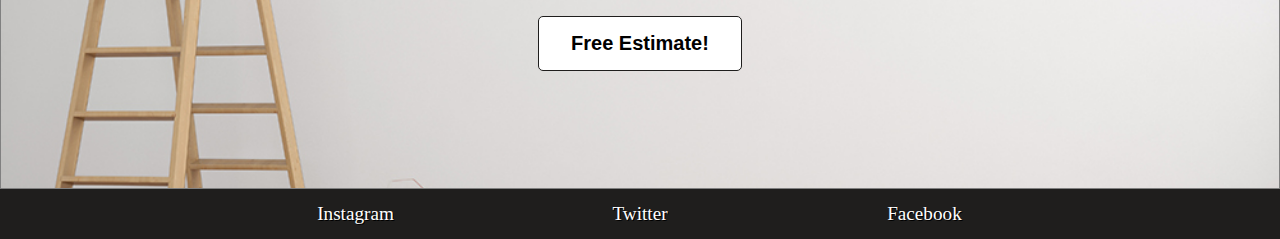
==== commit 4e4d3390: "script removed" ====
--- a/homepage.html
+++ b/homepage.html
@@ -11,9 +11,9 @@
     <body>
     <nav id="navbar">
         <img id="logo" src="" alt="logo">
-            <div class="navItem1"><a id="listItem" href="menu/homepage.html">Homepage</a></div>
-            <div class="navItem2"><a id="listItem" href="menu/service-info.html">Prices and Reviews</a></div>
-            <div class="navItem3"><a id="listItem" href="menu/location-info.html">Areas of service</a></div>
+            <div class="navItem1"><a id="listItem" href="homepage.html">Homepage</a></div>
+            <div class="navItem2"><a id="listItem" href="/service-info.html">Prices and Reviews</a></div>
+            <div class="navItem3"><a id="listItem" href="/location-info.html">Areas of service</a></div>
     </nav>
         <section id="intro">
             <h1 id="name">Hugo Martinez Painting</h1> <br>
@@ -26,49 +26,17 @@
         </section>
         <section id="photos"> 
             <h2 class="imgTitle">A few of our recent jobs</h2>
-            <div class="slideShow">
 
-            <div class="mySlides">
-                <div id="imgNum">1/5</div>
-                <img id="slide" src="images/grandhome-exterior6.jpg" style="width: 100%;">
+                <img id="slide1" src="images/grandhome-exterior6.jpg" style="width: 100%;">
+            
+                <img id="slide2" src="images/grandhomes-kitchen.jpg" style="width: 100%">
                 
-            </div>
-            <div class="mySlides">
-                <div id="imgNum">2/5</div>
-                <img id="slide" src="images/grandhomes-kitchen.jpg" style="width: 100%">
-                
-            </div>
-            <div class="mySlides">
-                <div id="imgNum">3/5</div>
-                <img id="slide" src="images/grandhome-interior3.jpg" style="width: 100%">
-                
-            </div>
-            <div class="mySlides">
-                <div id="imgNum">4/5</div>
-                <img id="slide" src="images/grandhome-interior2.jpg" style="width: 100%">
+                <img id="slide3" src="images/grandhome-interior3.jpg" style="width: 100%">
+        
+                <img id="slide4" src="images/grandhome-interior2.jpg" style="width: 100%">
                
-            </div>
-            <div class="mySlides">
-                <div id="imgNum">5/5</div>
-                <img id="slide" src="images/grandhome-exterior5.jpg" style="width: 100%">
-               
-            </div>
-
-             <!-- Next and previous buttons -->
-            <a class="prev" onclick="plusSlides(-1)">&#10094;</a>
-            <a class="next" onclick="plusSlides(1)">&#10095;</a>
-
-            </div>
-        
-
-        <!-- The dots/circles -->
-        <div id="dot-div" >
-           <span class="dot" onclick="currentSlide(1)"></span>
-           <span class="dot" onclick="currentSlide(2)"></span>
-           <span class="dot" onclick="currentSlide(3)"></span>
-           <span class="dot" onclick="currentSlide(4)"></span>
-           <span class="dot" onclick="currentSlide(5)"></span>
-        </div>
+                <img id="slide5" src="images/grandhome-exterior5.jpg" style="width: 100%">
+            
         </section>
 
         <section id="outro">
@@ -88,5 +56,4 @@
         <a class="footerLink2" href="">Twitter</a>
         <a class="footerLink3" href="">Facebook</a>
     </footer>
-    <script type="text/javascript" src="script.js" async defer></script>
 </html>--- a/styles.css
+++ b/styles.css
@@ -46,18 +46,30 @@
     background-color: #908f94;
   }
 
-  nav ul {
-    grid-column: 5/6;
-  }
-
-  nav li {
+  #listItem{
     padding-left: 1rem;
     font-family: 'Poppins', sans-serif;
     font-size: larger;
   }
 
+    #navItem1 {
+      grid-column: 3/4;
+      grid-row: 1/2;
+    }
+
+    #navItem2 {
+      grid-column: 4/5;
+      grid-row: 1/2;
+    }
+
+    #navItem3 {
+      grid-column: 5/6;
+      grid-row: 1/2;
+    }
+
   #logo {
-  grid-column: 1/2;
+    grid-column: 1/2;
+    grid-row: 1/2;
   }
 
   /* --------------- HOMEPAGE AND INDEX.HTML PAGE ----------------- */ 
@@ -273,6 +285,9 @@
     display: grid;
     grid-template-columns: 0.5fr 1fr 2fr 2fr 2fr 1fr 0.5fr;
     grid-template-rows: 1fr;
+    left: 0;
+    bottom: 0;
+    width: 100%;
   }
   
   .footerLink1 {
@@ -301,8 +316,10 @@
    background-size: cover;
    background-repeat: no-repeat; 
    display: grid;
+   column-gap: 25px;
+   row-gap: 15px;
    grid-template-columns: 0.5fr 1fr 1fr 1fr 1fr 1fr 1fr 1fr 1fr 0.5fr;
-   grid-template-rows: 0.5fr 0.5fr 0.5fr 0.5fr 0.5fr 0.5fr;
+   grid-template-rows: 0.5fr 0.5fr 0.5fr 0.5fr 0.5fr;
    }
 
   #serviceTitle {
@@ -355,6 +372,8 @@
   #interiorImg {
     grid-column: 2/4;
     grid-row-start: 3;
+    border: white 6px solid;
+    border-radius: 5%;
   }
 
   #subT2 {
@@ -372,6 +391,8 @@
   #exteriorImg {
     grid-column: 4/6;
     grid-row-start: 3;
+    border: white 6px solid;
+    border-radius: 5%;
   }
 
   #subT3 {
@@ -389,6 +410,8 @@
   #kitchenImg {
     grid-column: 6/8;
     grid-row-start: 3;
+    border: white 6px solid;
+    border-radius: 5%;
   }
 
   #subT4 {
@@ -406,6 +429,8 @@
   #pressureImg {
     grid-column: 8/10;
     grid-row-start: 3;
+    border: white 6px solid;
+    border-radius: 5%;
   }
 
   #costInfo {
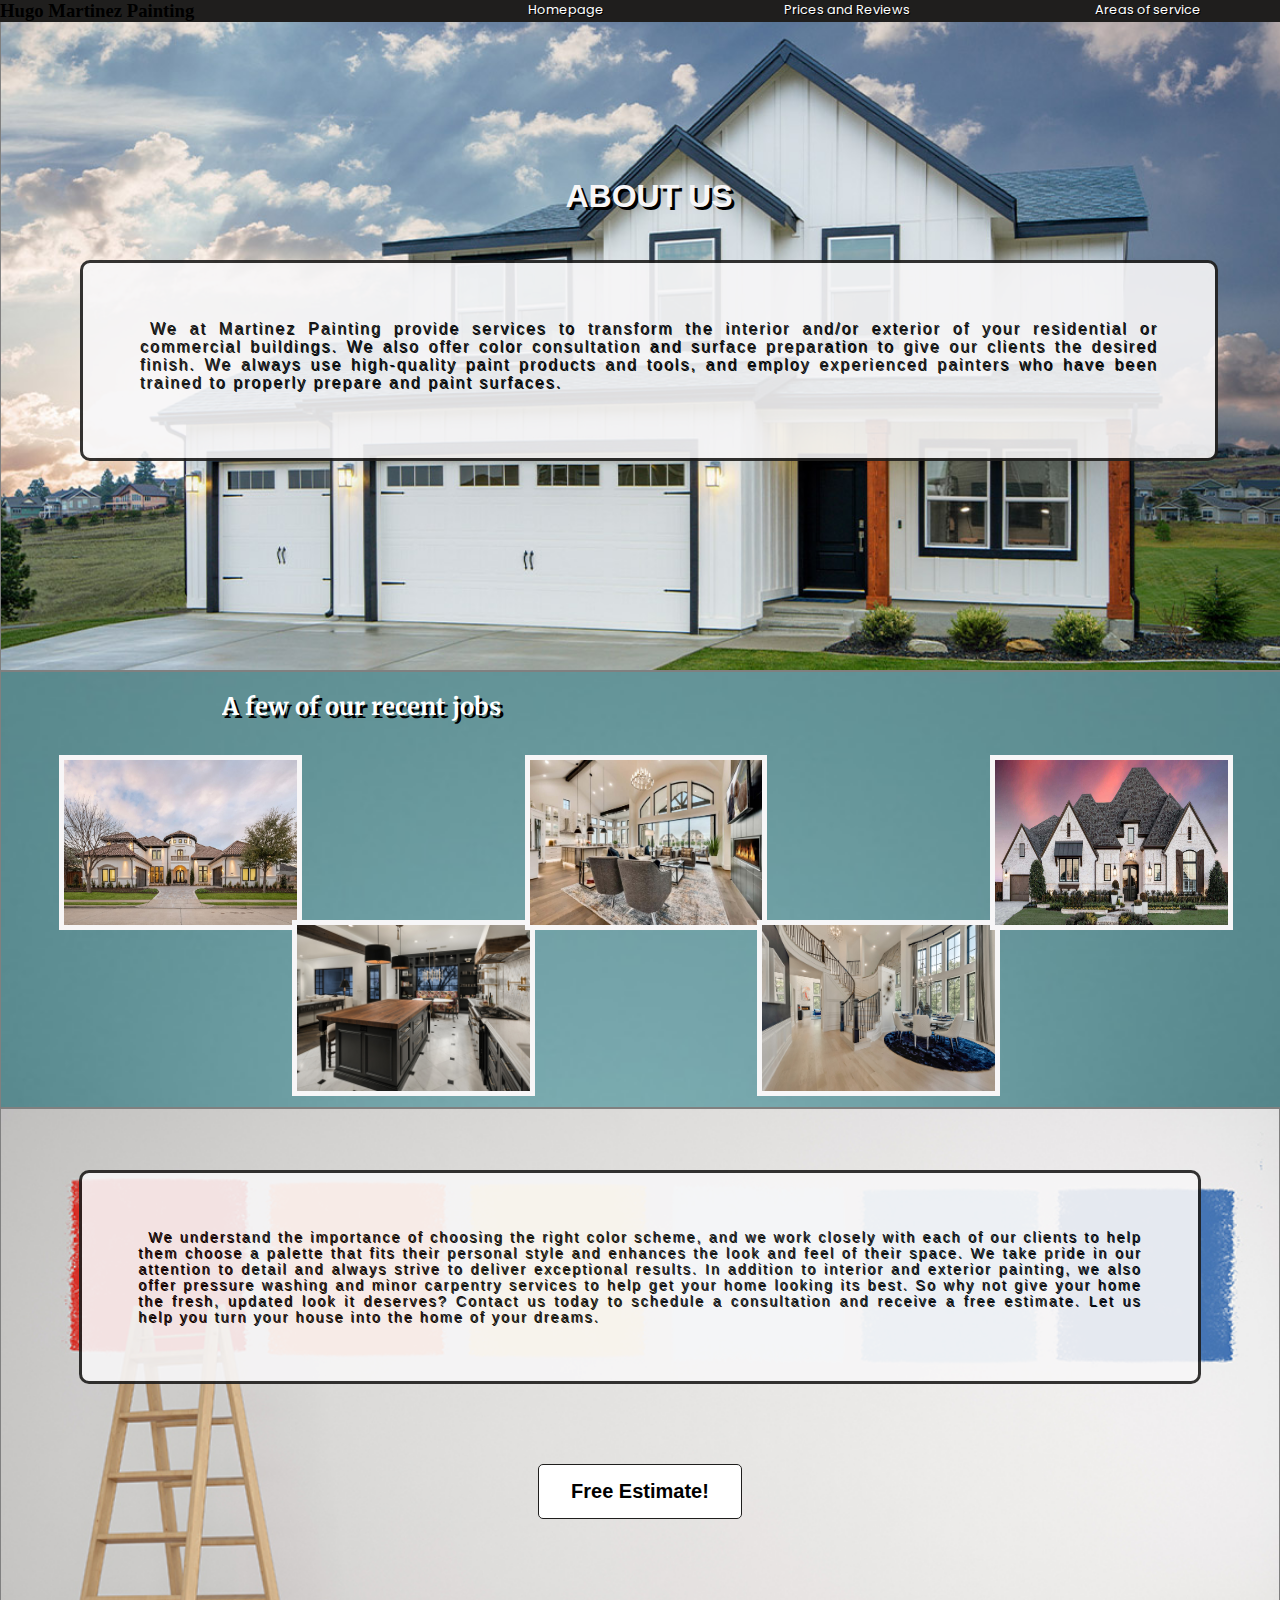
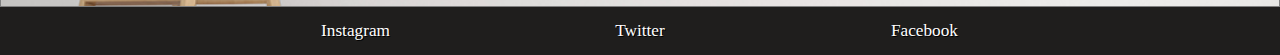
==== commit 89080a4b: "logo" ====
--- a/homepage.html
+++ b/homepage.html
@@ -10,13 +10,13 @@
     </head>
     <body>
     <nav id="navbar">
-        <img id="logo" src="" alt="logo">
+        <h3 id="logo">Hugo Martinez Painting</h3>
             <div class="navItem1"><a id="listItem" href="homepage.html">Homepage</a></div>
             <div class="navItem2"><a id="listItem" href="/service-info.html">Prices and Reviews</a></div>
             <div class="navItem3"><a id="listItem" href="/location-info.html">Areas of service</a></div>
     </nav>
         <section id="intro">
-            <h1 id="name">Hugo Martinez Painting</h1> <br>
+            <h1 id="name">About Us</h1> <br>
             <p id="about">
                 We at Martinez Painting provide services to transform the interior and/or exterior of your residential or 
                 commercial buildings. We also offer color consultation and surface preparation to give our clients the desired 
--- a/styles.css
+++ b/styles.css
@@ -2,6 +2,7 @@
 @import url('https://fonts.googleapis.com/css2?family=Oswald:wght@600&display=swap');
 @import url('https://fonts.googleapis.com/css2?family=PT+Sans+Narrow&display=swap');
 @import url('https://fonts.googleapis.com/css2?family=Merriweather:ital,wght@1,700&display=swap');
+@import url('https://fonts.googleapis.com/css2?family=Rubik:wght@500&display=swap');
 
  * {  padding: 0;
     margin: 0;
@@ -19,7 +20,7 @@
     grid-template-rows: 1fr;
     position: fixed;
     top: 0;
-    left: 0;
+    left: 0; 
     width: 100%;
     z-index: 10;
     background-color: #1f1e1d;
@@ -52,19 +53,33 @@
     font-size: larger;
   }
 
-    #navItem1 {
+  @media screen and (max-width:600px) {
+    #listItem {
+      font-size: 100%;
+      padding: 0%;
+    }
+  }
+
+  @media screen and (min-width:414px) {
+    #listItem {
+      font-size: 80%;
+    }
+  }
+
+    .navItem1 {
       grid-column: 3/4;
       grid-row: 1/2;
     }
 
-    #navItem2 {
+    .navItem2 {
       grid-column: 4/5;
       grid-row: 1/2;
     }
 
-    #navItem3 {
+    .navItem3 {
       grid-column: 5/6;
       grid-row: 1/2;
+      justify-self: center;
     }
 
   #logo {
@@ -86,6 +101,15 @@
     background-image: url(images/white-home.jpg); 
     background-size: cover;
     background-repeat: no-repeat;
+  }
+
+  @media screen and (max-width:600px) {
+    #intro {
+      display: grid;
+      width: 100%;
+      grid-template-columns: 0.5fr 1fr 1fr 1fr 1fr 1fr 1fr 1fr 1fr 0.5fr;
+      grid-template-rows: 1fr 1.5fr 1fr 1fr 1fr 0.25fr;
+    }  
   }
 
   #name {
@@ -101,6 +125,13 @@
     padding-top: 6%;
     padding-bottom: 4%;
     overflow: hidden;
+  }
+
+  @media screen and (min-width:414px) {
+    #name {
+      font-size: 200%;
+      grid-column: 2/10;
+    }
   }
 
   #about, #pitch {
@@ -121,12 +152,18 @@
     text-shadow: 1px 1px black;
   }
 
+  @media screen and (min-width:414px) {
+    #about {
+      font-size: 100%;
+      grid-column: 2/10;
+    }
+  }
 /* \/ PHOTOS SECTION \/ */
 
   #photos {
     display: grid;
-    grid-template-columns: 1fr 1fr 1fr 1fr 1fr 1fr 1fr 1fr 1fr 1fr 1fr 1fr;
-    grid-template-rows: 1fr 1fr 1fr 1fr 1fr ;
+    grid-template-columns: .5fr 1fr 1fr 1fr 1fr 1fr 1fr 1fr 1fr 1fr 1fr .5fr;
+    grid-template-rows: 1fr 1fr 1fr 1fr 1fr 0.25fr;
     width: 100%;
     border: 1px solid gray;
     background-color: #86a7a6;
@@ -143,92 +180,55 @@
     text-shadow: 3px 3px black;
     color: #ffffff;
     font-size: 40px;
-    padding-top: 5%;
-  }
-
-  .slideShow {
-    overflow: hidden;
-    width: 90%;
-    grid-row-start: 2;
-    grid-row-end: span 5;
-    grid-column: 2/12;
-    justify-self: center;
-  }
-
-  .mySlides {
+    padding-top: 2%;
+  }
+
+  @media screen and (min-width:414px) {
+    .imgTitle {
+      font-size: 150%;
+      grid-column: 3/11;
+      justify-self: center;
+      width: 90%;
+    }
+  }
+
+  #slide1 {
+    grid-column: 2/4;
+    grid-row: 2/4;
     height: 100%;
-    width: 100%;
-    grid-row: 2/10;
-    grid-column: 3/6;
-    overflow: hidden;
-  }
-
-  #slide {
-   max-height: 500px;
-    max-width: 800px; 
-    object-fit: fill;
-    overflow: hidden;
-    grid-row: 2/6;
-    grid-column: 2/10;
-  }
-
-  #imgNum {
-    color: #f2f2f2;
-    font-size: 19px;
-    padding: 8px 12px;
-    text-shadow: 1px 1px black;
-    background-color: rgb(31, 30, 29, .5);
-  }
-
-  .prev, .next {
-    cursor: pointer;
-    width: auto;
-    padding: 16px;
-    color: white;
-    font-weight: bold;
-    font-size: 30px;
-    transition: 0.6s ease;
-    border-radius: 0 3px 3px 0;
-    user-select: none;
-  }
-
-  .prev {
-    grid-column-start: 2;
-    grid-row-start: 4;
-  }
-  .next {
-    grid-column: 11/12;
-    grid-row-start: 4;
-    border-radius: 3px 0 0 3px;
-  }
-  
-  /* On hover, add a black background color with a little bit see-through */
-  .prev:hover, .next:hover {
-    background-color: rgba(0,0,0,0.8);
-  }
-
-  #dot-div {
-    background-color: #7bacb0;
-    grid-column: span 6;
-    grid-row: 7;
-    width: 170px;
-  }
-  
-  .dot {
-    cursor: pointer;
-    height: 25px;
-    width: 25px;
-    margin: 0 2px;
-    background-color: #bbb;
-    border-radius: 50%;
-    display: inline-block;
-    transition: background-color 0.6s ease;
-  }
-
-  .active, .dot:hover {
-    background-color: #717171;
-  }
+    border: 5px solid #f7f6f7;
+  }
+
+  #slide2 {
+    grid-column: 4/6;
+    grid-row: 4/6;
+    height: 100%;
+    border: 5px solid #f7f6f7;
+  }
+
+  #slide3 {
+    grid-column: 6/8;
+    grid-row: 2/4;
+    height: 100%;
+    border: 5px solid #f7f6f7;
+  }
+
+    #slide4 {
+      grid-column: 8/10;
+      grid-row: 4/6;
+      height: 100%;
+      border: 5px solid #f7f6f7;
+    }
+
+    #slide5 {
+      grid-column: 10/12;
+      grid-row: 2/4;
+      height: 100%;
+      border: 5px solid #f7f6f7;
+    }
+
 /* \/ OUTRO SECTION \/ */
+
   #outro {
     display: grid;
     grid-template-columns: 0.5fr 1fr 1fr 1fr 1fr 1fr 1fr 1fr 1fr 0.5fr;
@@ -242,10 +242,25 @@
     background-size: cover;
   }
 
+  @media screen and (max-width:600px) {
+    #outro {
+      display: grid;
+      grid-template-columns: 0.5fr 1fr 1fr 1fr 1fr 1fr 1fr 1fr 1fr 0.5fr;
+      grid-template-rows: 0.5fr 1fr 1fr 0.15fr 1fr 0.15fr;
+    }  
+  }
+
   #pitch {
     grid-column: 2/10;
     grid-row: 2/4;
     width: 100%;
+  }
+
+  @media screen and (min-width:414px) {
+    #pitch {
+      font-size: 90%;
+      grid-column: 2/10;
+    }
   }
 
   .linkToCall {
@@ -289,6 +304,12 @@
     bottom: 0;
     width: 100%;
   }
+
+  @media screen and (min-width:414px) {
+    #socials {
+      font-size: 90%;
+    }
+  }
   
   .footerLink1 {
     grid-column: 3/4;
@@ -316,24 +337,44 @@
    background-size: cover;
    background-repeat: no-repeat; 
    display: grid;
-   column-gap: 25px;
-   row-gap: 15px;
-   grid-template-columns: 0.5fr 1fr 1fr 1fr 1fr 1fr 1fr 1fr 1fr 0.5fr;
-   grid-template-rows: 0.5fr 0.5fr 0.5fr 0.5fr 0.5fr;
+   grid-template-columns: 0.5fr 1fr 1fr 0.5fr 1fr 1fr 0.5fr 1fr 1fr 0.5fr 1fr 1fr 0.5fr;
+   grid-template-rows: 0.5fr 0.25fr 0.25fr 0.15fr 0.5fr 0.5fr;
    }
 
+   @media screen and (max-width:600px) {
+    .services {
+      display: grid;
+      grid-template-columns: 0.5fr 1fr 1fr 0.5fr 1fr 1fr 0.5fr 1fr 1fr 0.5fr 1fr 1fr 0.5fr;
+      grid-template-rows: 0.5fr 0.25fr 0.25fr 0.10fr 0.5fr 0.25fr 0.5fr 0.10fr 0.5fr 0.10fr;
+    }
+   }
+
+   @media screen and (min-width:414px) {
+    .services {
+   display: grid;
+   grid-template-columns: 0.5fr 1fr 1fr 0.5fr 1fr 1fr 0.5fr 1fr 1fr 0.5fr 1fr 1fr 0.5fr;
+   grid-template-rows: 0.5fr 0.25fr 0.25fr 0.15fr 0.5fr 0.5fr;
+    }
+  }
+
   #serviceTitle {
-    text-align: center;
     text-transform: uppercase;
     color: black;
-    padding-top: 10%;
-    grid-column: 3/9;
-    grid-row-start: 1;
-    justify-self: center;
-    height: 30%;
+    grid-column: 2/13;
+    padding: 5%;
+    grid-row: 1/2;
+    justify-self: center;
+    height: 70%;
     font-size: 45px;
     text-shadow: 3px 3px #f7f6f7;
     font-family: 'Lucida Sans', 'Lucida Sans Regular', 'Lucida Grande', 'Lucida Sans Unicode', Geneva, Verdana, sans-serif;
+  }
+
+  @media screen and (max-width:600px) {
+    #serviceTitle {
+      font-size: 200%;
+      padding-top: 15%;
+    }
   }
 
   .wwd {
@@ -344,29 +385,51 @@
 
   .caption {
     font-family: 'PT Sans Narrow', sans-serif;
-    font-weight: 400;
+    font-weight: 400px;
     font-size: 20px;  
     padding: 10px;
   }
 
   .subtitle {
     font-family: 'PT Sans Narrow', sans-serif;
-    font-size: 35px;
-    width: 250px;
+    font-size: 110%;
     margin: 0%;
   }
 
   #subT1 {
     grid-column: 2/4;
-    grid-row-end: 2;
-    justify-self: stretch;
-    height: 30%;
-    padding-top: 60%;
+    grid-row: 2/3;
+    justify-self: center;
+    height: 70%;
+    width: 40%;
   } 
+
+  @media screen and (max-width:600px) {
+    #subT1 {
+      grid-column: 2/7;
+      grid-row: 2/3;  
+    }
+  }
+
+  @media screen and (min-width:414px) {
+    #subT1 {
+      font-size: 170%;
+      grid-column: 2/8;
+      grid-row: 2/3;
+      width: 90%;
+    }
+  }
 
   #interior {
    grid-column: 2/4;
-   grid-row-start: 4;
+   grid-row-start: 5;
+  }
+
+  @media screen and (max-width:600px) {
+    #interior {
+      grid-column: 2/7;
+      grid-row-start: 5 ;
+    }
   }
 
   #interiorImg {
@@ -376,91 +439,215 @@
     border-radius: 5%;
   }
 
+  @media screen and (max-width:600px) {
+    #interiorImg {
+      grid-column: 2/7;
+      grid-row-start: 3;
+    }
+  }
+
   #subT2 {
-    grid-column: 4/6;
-    grid-row-end: 2;
-    padding-top: 60%;
-    height: 30%;
+    grid-column: 5/7;
+    grid-row: 2/3;
+    height: 50%;
+    width: 30%;
+    justify-self: center;
   } 
 
+  @media screen and (max-width:600px) {
+    #subT2 {
+      grid-column: 8/13;
+      grid-row-end: 3;  
+    }
+  }
+
+  @media screen and (min-width:414px) {
+    #subT2 {
+      font-size: 170%;
+      grid-column: 8/13;
+      grid-row: 2/3;
+      width: 90%;
+    }
+  }
+
   #exterior {
-    grid-column: 4/6;
-    grid-row-start: 4;
+    grid-column: 5/7;
+    grid-row-start: 5;
+  }
+
+  @media screen and (max-width:600px) {
+    #exterior {
+      grid-column: 8/13;
+    grid-row-start: 5;
+    }
   }
 
   #exteriorImg {
-    grid-column: 4/6;
+    grid-column: 5/7;
     grid-row-start: 3;
     border: white 6px solid;
     border-radius: 5%;
   }
 
+  @media screen and (max-width:600px) {
+    #exteriorImg {
+      grid-column: 8/13;
+      grid-row-start: 3;
+    }
+  }
+
   #subT3 {
-    grid-column: 6/8;
-    grid-row-end: 2;
-    padding-top: 60%;
-    height: 30%;
+    grid-column: 8/10;
+    grid-row: 2/3;
+    height: 70%;
+    width: 40%;
+    justify-self: center;
+  }
+
+  @media screen and (max-width:600px) {
+    #subT3 {
+      grid-column: 2/7;
+      grid-row: 6/7; 
+      height: 85%;
+      overflow: hidden;
+      padding-top: 10%;
+    }
+  }
+
+  @media screen and (min-width:414px) {
+    #subT3 {
+      font-size: 170%;
+      grid-column: 2/8;
+      width: 60%;
+    }
   }
 
   #cabinets {
-   grid-column: 6/8;
-   grid-row-start: 4;
+   grid-column: 8/10;
+   grid-row-start: 5;
+  }
+
+  @media screen and (max-width:600px) {
+    #cabinets {
+      grid-column: 2/7;
+      grid-row: 9/10;
+     }
   }
 
   #kitchenImg {
-    grid-column: 6/8;
-    grid-row-start: 3;
-    border: white 6px solid;
-    border-radius: 5%;
-  }
-
-  #subT4 {
-    grid-column: 8/10;
-    grid-row-end: 2;
-    padding-top: 60%;
-    height: 30%;
-  }
-
-  #pressureWash {
-    grid-column: 8/10;
-    grid-row-start: 4;
-  }
-
-  #pressureImg {
     grid-column: 8/10;
     grid-row-start: 3;
     border: white 6px solid;
     border-radius: 5%;
   }
 
-  #costInfo {
-    box-sizing: border-box;
-    width: 100%;
-    height: 300px;
-    text-indent: 10px;
-    text-align: justify;
-    letter-spacing: 2px;
-    font-size: 25px;
-    padding: 70px 400px 50px 310px;
-    /* border: 3px solid #1f1e1d; */
-    background-color: #ffffff;
-    /* border-radius: 10px; 
-    opacity: 0.7; */
-    font-family: Arial, Helvetica, sans-serif;
-    text-shadow: 1px 1px black;
-    display: grid;
-    grid-column: 1/ 10;
-    grid-row-start: 4;
-  }
+  @media screen and (max-width:600px) {
+    #kitchenImg {
+      grid-column: 2/7;
+      grid-row: 7/8;
+    }
+  }
+
+  #subT4 {
+    grid-column: 11/13;
+    grid-row: 2/3;
+    height: 70%;
+    width: 60%;
+    justify-self: center;
+    font-size: 220%;
+  }
+
+  @media screen and (max-width:600px) { 
+    #subT4 {
+      grid-column: 8/13;
+      grid-row: 6/7;
+      height: 70%;
+      width: 70%;
+      justify-self: center;
+      font-size: 180%;
+      padding-top: 10%;
+    }
+  }
+
+  @media screen and (min-width:414px) {
+    #subT4 {
+      font-size: 170%;
+      grid-column: 8/13;
+      grid-row: 6/7;
+      width: 100%;
+    }
+  }
+
+  #pressureWash {
+    grid-column: 11/13;
+    grid-row-start: 5;
+  }
+
+  @media screen and (max-width:600px) {
+    #pressureWash {
+      grid-column: 8/13;
+      grid-row: 9/10;
+    }
+  }
+
+  #pressureImg {
+    grid-column: 11/13;
+    grid-row: 3/4;
+    border: white 6px solid;
+    border-radius: 5%;
+    height: 96%;
+    max-width: 100%;
+  }
+
+  @media screen and (max-width:600px) {
+    #pressureImg {
+      grid-column: 8/13;
+      grid-row: 7/8;
+    }
+  }
+            /* PRICE SECTION */
+
 
   .prices {
-    background-image: url(images/Blue-Background.jpg); 
+    background-image: url(images/big-house.jpg); 
     background-repeat: no-repeat;
     background-size: cover; 
     display: grid;
-    grid-template-columns: 50px 300px 200px 300px 50px 300px 50px 300px 50px;
-    grid-template-rows: 50px 100px 30px 250px 20px 20px 100px 10px;
+    grid-template-columns: .25fr 2fr .5fr 2fr .25fr 2fr .25fr 2fr .25fr;
+    grid-template-rows: .25fr .5fr .25fr 1fr .15fr .15fr 1fr .10fr;
     height: 600px;
+  }
+
+  #costInfo {
+    box-sizing: border-box;
+    width: 60%;
+    height: 100%;
+    letter-spacing: 2px;
+    font-size: 150%;
+    padding: 2%;
+    background-color: #ffffff;
+    font-family: Arial, Helvetica, sans-serif;
+    text-shadow: 1px 1px black;
+    grid-column: 1/ 10;
+    grid-row-start: 4;
+    justify-self: center;
+    overflow: hidden;
+    border: 3px solid black;
+    border-radius: 10%;
+  }
+
+  @media screen and (max-width:600px) {
+    #costInfo {
+      font-size: 110%;
+    }
+  }
+
+  @media screen and (min-width:414px) {
+    #costInfo {
+      font-size: 100%;
+      grid-column: 2/10;
+      width: 90%;
+    }
   }
 
   #priceTitle {
@@ -470,18 +657,15 @@
     font-size: 45px;
     text-shadow: 3px 3px rgb(4, 4, 4);
     font-family: 'Lucida Sans', 'Lucida Sans Regular', 'Lucida Grande', 'Lucida Sans Unicode', Geneva, Verdana, sans-serif;
-    grid-column-start: 4;
+    grid-column: 4/7;
     grid-row-start: 2;
   }
 
-  #paintBorder {
-    grid-column: 1/10;
-    grid-row-start: 3;
-  }
-
-  #paintBorder01 {
-    grid-column: 1/10;
-    grid-row-start: 6;
+  @media screen and (min-width:414px) {
+    #priceTitle {
+      font-size: 250%;
+    
+    }
   }
 
   .reviews {
@@ -490,57 +674,97 @@
     background-size: cover;
     background-repeat: no-repeat; 
     display: grid;
-    grid-template-columns: 50px 50px 80px 300px 50px 300px 50px 300px 150px;
-    grid-template-rows: 50px 50px 70px 200px 50px;
-    padding-top: 100px;
-    padding-bottom: 100px;
+    grid-template-columns: .25fr 1fr .25fr 1fr .25fr 1fr .25fr 1fr .25fr;
+    grid-template-rows: .5fr .5fr 1.5fr .5fr;
+  }
+
+  @media screen and (max-width:600px) {
+    .reviews {
+      grid-template-columns: .25fr 1.5fr .15fr 1.5fr .25fr;
+      grid-template-rows: .5fr 1fr .25fr 1fr .5fr; 
+  }
   }
 
   #reviewTitle {
     text-transform: uppercase;
     color: black;
-    font-size: 40px;
+    font-size: 250%;
     text-shadow: 3px 3px #ffffff;
     font-family: 'Lucida Sans', 'Lucida Sans Regular', 'Lucida Grande', 'Lucida Sans Unicode', Geneva, Verdana, sans-serif;
-    grid-column: 3/8;
-    grid-row-end: 1;
-    width: 1500px;
-  }
-
-  .review-container {
-    grid-column: 2/10;
-    display: grid;
-    grid-template-columns: 50px 250px 70px 250px 70px 250px 70px 250px 70px;
-    grid-template-rows:  50px 200px 50px 200px 50px;
-    width: 100%;
-    height: 300px;
-    overflow: hidden;
-    grid-template-columns: repeat(auto-fit, minmax(200px, 1fr));
+    grid-column: 2/9;
+    grid-row: 1/2;
+    width: 55%;
+    justify-self: center;
+    height: 75%;
+    padding-top: 3%;
+  }
+
+  @media screen and (max-width:600px) {
+    #reviewTitle {
+      font-size: 150%;
+      width: 80%;
+      height: 60%;
+      grid-column: 2/5;
+      overflow: hidden;
+    }
+  }
+
+  @media screen and (min-width:414px) {
+    #reviewTitle {
+      font-size: 130%;
+      width: 100%;
+    }
   }
 
   .review {
     background-color: #ffffff;
     border: 1px solid black;
-    height: 230px;
-    width: 250px;
+    height: 100%;
+    width: 100%;
     border-radius: 10px;
-    grid-row-start: 2;
+    grid-row-start: 3;
   }
 
   #review1 {
     grid-column-start: 2;
   }
 
+  @media screen and (max-width:600px) {
+    #review1 {
+      grid-row-start: 2;
+    }
+  }
+
   #review2 {
     grid-column-start: 4;
   }
 
+  @media screen and (max-width:600px) {
+    #review2 {
+      grid-row-start: 2;
+    }
+  }
+
   #review3 {
     grid-column-start: 6;
   }
 
+  @media screen and (max-width:600px) {
+    #review3 {
+      grid-column-start: 2;
+      grid-row-start: 4;
+    }
+  }
+
   #review4 {
     grid-column-start: 8;
+  }
+
+  @media screen and (max-width:600px) {
+    #review4 {
+      grid-column-start: 4;
+      grid-row-start: 4;
+    }
   }
 
   #todd, #jerry, #henry, #noah {
@@ -563,154 +787,147 @@
   /* -------------- LOCATION INFO PAGE ------------ */ 
 
   .locations {
-    background-image: url(images/skylineCity-bg.jpg); 
+    background-image: url(images/dallas-bg3.jpg); 
+    display: grid;
+    grid-template-columns: .25fr 1fr 1fr 1fr 1fr .25fr;
+    grid-template-rows: .5fr 1fr 1fr 1fr 1fr 1fr 1fr;
   }
 
   .localTitle {
     text-align: center;
     text-transform: uppercase;
     color: #f7f6f7;
-    position: relative; top: -75px;
-    font-size: 45px;
+    grid-column: 2/6;
+    grid-row: 2/4;
+    width: 30%;
+    justify-self: center;
+    font-size: 200%;
+    padding-top: 3%;
     text-shadow: 3px 3px black;
     font-family: 'Lucida Sans', 'Lucida Sans Regular', 'Lucida Grande', 'Lucida Sans Unicode', Geneva, Verdana, sans-serif;
-    margin-top: 180px;
+  }
+
+  @media screen and (max-width:600px) {
+    .localTitle {
+      font-size: 170%;
+      width: 60%;
+      height: 70%;
+      padding-top: 6%;
+    }
   }
 
   #localPitch {
     box-sizing: border-box;
+    grid-column: 2/6;
+    grid-row: 4/6;
     width: 70%;
+    justify-self: center;
     text-indent: 10px;
     text-align: justify;
     letter-spacing: 2px;
-    font-size: 21px;
-    padding: 30px 90px 75px 90px;
-    margin-left: 70px;
-    margin-right: 70px; 
+    font-size: 150%;
+    padding: 3%;
     border: 3px solid #1f1e1d;
     background-color: #f7f6f7;
     border-radius: 10px;
     opacity: 0.7;
     font-family: Arial, Helvetica, sans-serif;
-    font-size: larger;
     text-shadow: 1px 1px black;
-    position: relative; left: 130px;
-    margin-bottom: 300px;
+  }
+
+  @media screen and (max-width:600px) {
+    #localPitch {
+      width: 100%;
+      font-size: 110%;
+    }
   }
 
   .map {
     background-image: url(images/abstract-bg.jpg);
     background-size: cover;
     background-repeat: no-repeat;
-    padding-bottom: 100px;
-    padding-top: 100px;
   }
 
   .contactInfo {
-    background-image: url(images/Blue-Background.jpg); 
+    background-image: url(images/color-bg.jpg); 
     background-size: cover;
     background-repeat: no-repeat; 
+    display: grid;
+    grid-template-columns: .5fr 1fr 1fr 1fr 1fr .5fr;
+    grid-template-rows: .5fr 1fr 1fr 1fr 1fr 1fr.5fr;
      }
 
   .contactTitle {
     text-align: center;
     text-transform: uppercase;
     color: white;
-    position: relative; top: -75px;
-    font-size: 50px;
+    font-size: 250%;
     text-shadow: 3px 3px rgb(1, 7, 104);
     font-family: oswald;
-    margin-top: 120px;
     letter-spacing: 2px;
-  }
-
-  #paintBorder2 {
-    position: relative; top: -130px;
-  }
-
-  #paintBorder3 {
-    position: relative; top: -710px;
-  }
-
-  .contactForm {
-    background-color: #ffffff;
-    width: 100%;
-    height: 520px;
-    margin-bottom: 100px;
-    position: relative; 
-  }
-
-  #fullName {
-    padding: 20px;
-    font-size: 20px;
-    background-color: #f7f6f7;
-    border: #f7f6f7;
-    position: relative; top: 30px; left: 495px;
-    
-  }
-
-  #phone {
-    font-size: 20px;
-    padding: 20px;
-    background-color: #f7f6f7;
-    border: #f7f6f7;
-    position: relative; top: 30px; left: 505px;
-  }
-
-  #email {
-    font-size: 20px;
-    padding: 20px;
-    background-color: #f7f6f7;
-    border: #f7f6f7;
-    position: relative; top: 120px; left: -5px;
-    border: #f7f6f7;
-  }
-
-  #subject {
-    font-size: 20px;
-    padding: 20px;
-    background-color: #f7f6f7;
-    border: #f7f6f7;
-    position: relative; top: 120px; left: 5px;
-  }
-
-  #message {
-    position: relative; top: 150px; left: 500px;
-    background-color: #f7f6f7;
-    border: #060606;
-    height: 150px;
-    width: 475px;
-    font-size: 20px;
-    padding: 20px;
-  }
-
-  #submit {
-    background-color: #0585cf;
-    position: relative; top: 220px; left: 150px;
-    color: black;
-    padding: 12px 20px;
-    height: 55px;
-    width: 150px;
-    border: none;
-    border-radius: 4px;
-    cursor: pointer;
-    font-size: 20px;
-    font-family: poppins; 
-    font-weight: 500;
-    letter-spacing: 1px;
-  }
-
-  #submit:hover {
-    background-color: #17181f;
-    color: white;
-  }
-
-  #submit:active {
-    background-color: #17181f;
-    box-shadow: 0 5px #0185cf;
-    transform: translateY(4px);
-  }
-
-
-
-  @media only screen and (min-device-width: 480px){}+    grid-column: 2/6;
+    grid-row: 2/3;
+    justify-self: center;
+  }
+
+    .infoLinks {
+      color: rgb(23, 23, 23);
+      background-color: #ffffff;
+      padding: 2%;
+      border: 3px solid black;
+      font-family: 'Rubik', sans-serif;
+      font-size: 140%;
+      text-decoration: none;
+    }
+
+    .infoLinks:hover {
+      background-color: #2d82d7;
+      color: white;
+      box-shadow: 3px 3px 3px rgb(0, 0, 0);
+    }
+
+    #email {
+      grid-column: 2/4;
+      grid-row: 4/5;
+      width: 80%;
+      height: 50%;
+    }
+
+    @media screen and (max-width:600px) {
+      #email {
+        grid-column: 2/6;
+        grid-row: 3/4;
+        width: 90%;
+        justify-self: center;
+      }
+    }
+
+    @media screen and (min-width:414px) {
+      #email {
+        font-size: 110%;
+        overflow: hidden;
+      }
+    }
+
+    #cell {
+      grid-column: 4/6;
+      grid-row: 4/5;
+      width: 60%;
+    }
+
+    @media screen and (max-width:600px) {
+      #cell {
+        grid-column: 2/6;
+        grid-row: 5/6;
+        width: 70%;
+        justify-self: center;
+      }
+    }
+
+    @media screen and (min-width:414px) {
+      #cell {
+        font-size: 110%;
+        overflow: hidden;
+      }
+    }
+
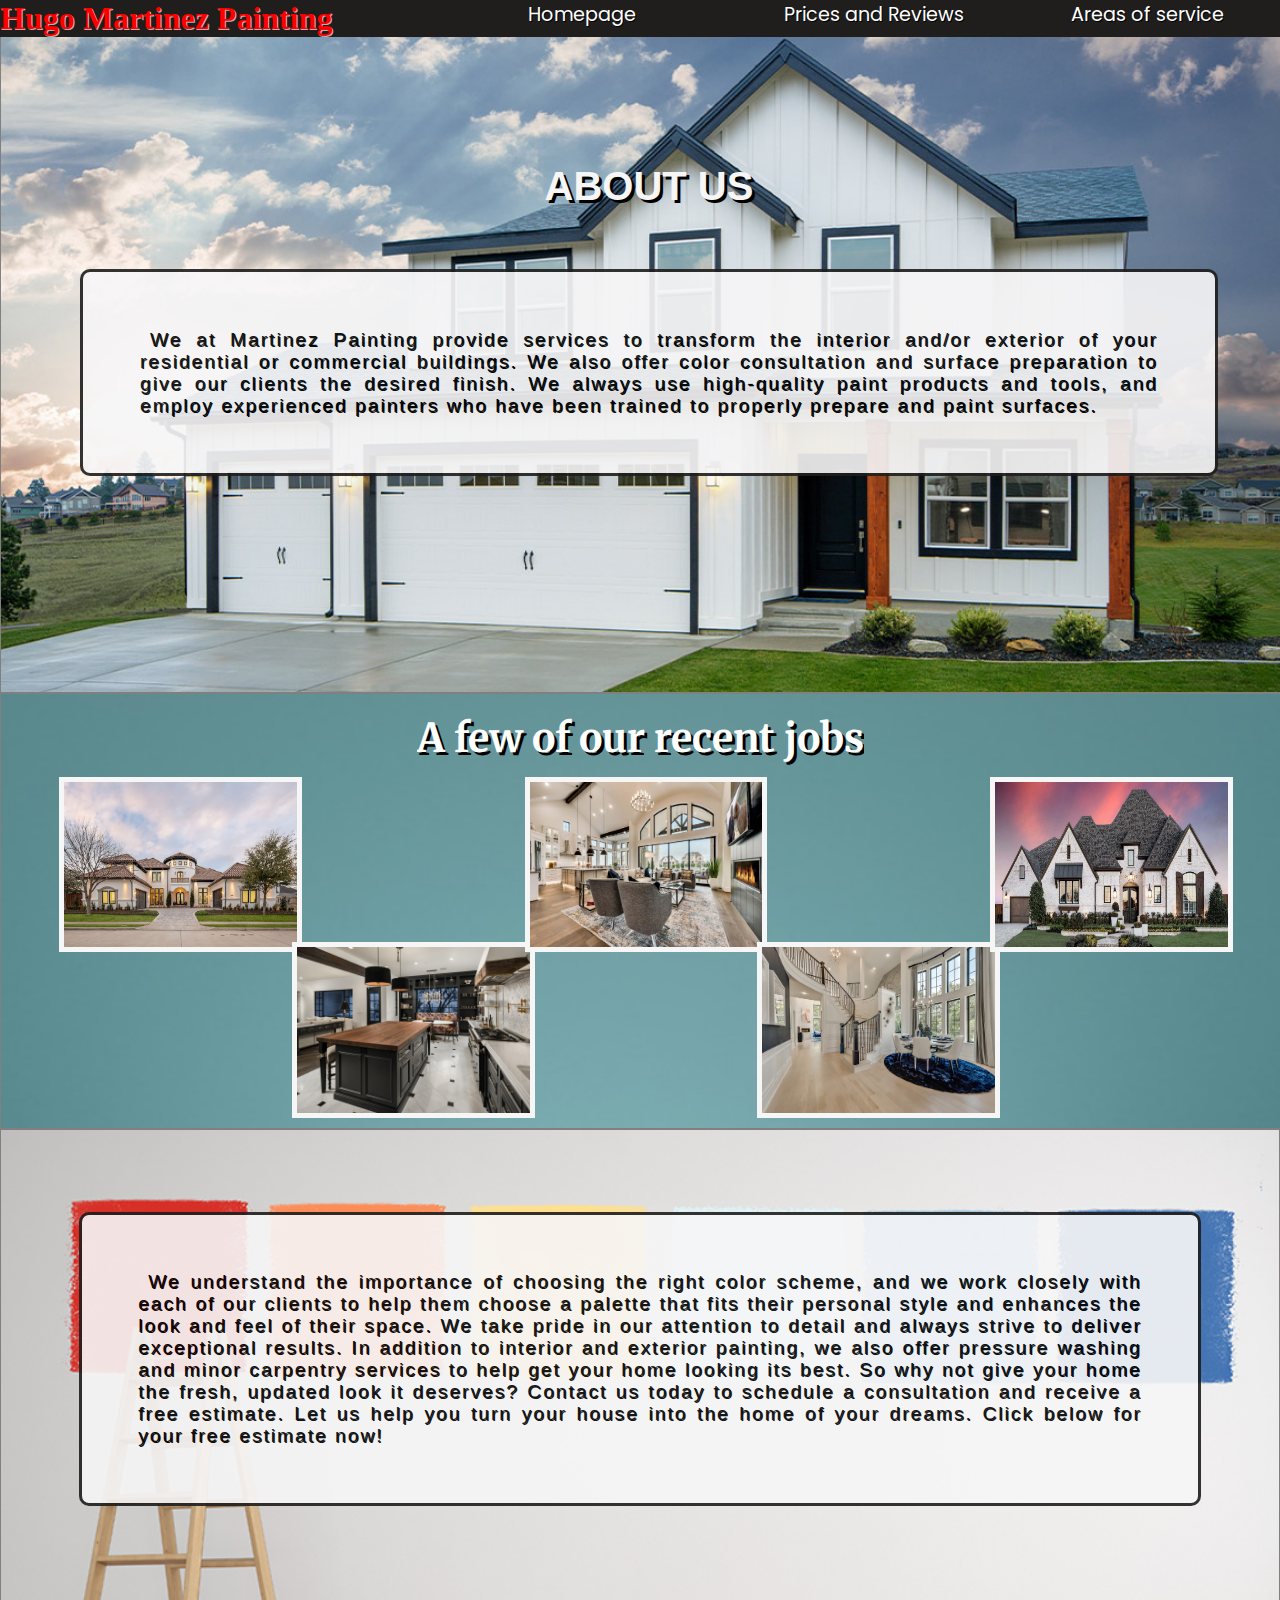
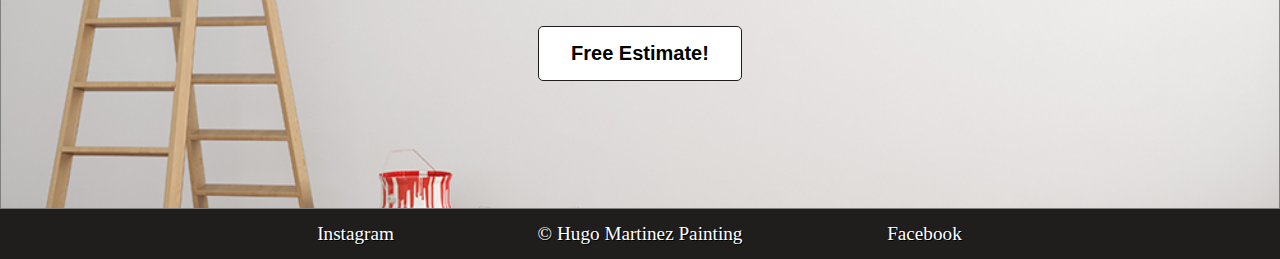
==== commit f177a69e: "footer link" ====
--- a/homepage.html
+++ b/homepage.html
@@ -46,14 +46,15 @@
                 In addition to interior and exterior painting, we also offer pressure washing and minor carpentry services 
                 to help get your home looking its best. So why not give your home the fresh, updated look it deserves? Contact 
                 us today to schedule a consultation and receive a free estimate. Let us help you turn your house into the home 
-                of your dreams.</p>
-                <a class="linkToCall" href="tel:2145555555" >Free Estimate!</a>
+                of your dreams. 
+                Click below for your free estimate now!</p>
+                <a class="linkToCall" href="tel:2148743235" >Free Estimate!</a>
         </section>
         
     </body>
     <footer id="socials">
         <a class="footerLink1" href="">Instagram</a>
-        <a class="footerLink2" href="">Twitter</a>
-        <a class="footerLink3" href="">Facebook</a>
+        <a class="footerLink2" href="">© Hugo Martinez Painting</a>
+        <a class="footerLink3" href="https://www.facebook.com/profile.php?id=100063803935523&mibextid=LQQJ4d">Facebook</a>
     </footer>
 </html>--- a/styles.css
+++ b/styles.css
@@ -60,7 +60,7 @@
     }
   }
 
-  @media screen and (min-width:414px) {
+  @media screen and (max-width:414px) {
     #listItem {
       font-size: 80%;
     }
@@ -83,8 +83,23 @@
     }
 
   #logo {
-    grid-column: 1/2;
+    grid-column: 1/3;
     grid-row: 1/2;
+    color: red;
+    font-size: 200%;
+    text-shadow: 1px 1px rgb(179, 179, 180);
+  }
+
+  @media screen and (max-width:600px) {
+    #logo {
+      font-size: 150%;
+    }
+  }
+
+  @media screen and (max-width:414px) {
+    #logo {
+      font-size: 120%;
+    }
   }
 
   /* --------------- HOMEPAGE AND INDEX.HTML PAGE ----------------- */ 
@@ -127,7 +142,7 @@
     overflow: hidden;
   }
 
-  @media screen and (min-width:414px) {
+  @media screen and (max-width:414px) {
     #name {
       font-size: 200%;
       grid-column: 2/10;
@@ -142,7 +157,7 @@
     text-indent: 10px;
     text-align: justify;
     letter-spacing: 2px;
-    font-size: 100%; 
+    font-size: 200%; 
     border: 3px solid #1f1e1d;
     background-color: #f7f6f7;
     border-radius: 10px;
@@ -152,7 +167,7 @@
     text-shadow: 1px 1px black;
   }
 
-  @media screen and (min-width:414px) {
+  @media screen and (max-width:414px) {
     #about {
       font-size: 100%;
       grid-column: 2/10;
@@ -183,7 +198,7 @@
     padding-top: 2%;
   }
 
-  @media screen and (min-width:414px) {
+  @media screen and (max-width:414px) {
     .imgTitle {
       font-size: 150%;
       grid-column: 3/11;
@@ -256,7 +271,7 @@
     width: 100%;
   }
 
-  @media screen and (min-width:414px) {
+  @media screen and (max-width:414px) {
     #pitch {
       font-size: 90%;
       grid-column: 2/10;
@@ -305,7 +320,7 @@
     width: 100%;
   }
 
-  @media screen and (min-width:414px) {
+  @media screen and (max-width:414px) {
     #socials {
       font-size: 90%;
     }
@@ -349,11 +364,11 @@
     }
    }
 
-   @media screen and (min-width:414px) {
+   @media screen and (max-width:414px) {
     .services {
    display: grid;
    grid-template-columns: 0.5fr 1fr 1fr 0.5fr 1fr 1fr 0.5fr 1fr 1fr 0.5fr 1fr 1fr 0.5fr;
-   grid-template-rows: 0.5fr 0.25fr 0.25fr 0.15fr 0.5fr 0.5fr;
+   grid-template-rows: 0.5fr 0.25fr 0.25fr 0.15fr 0.75fr 0.25fr;
     }
   }
 
@@ -392,7 +407,7 @@
 
   .subtitle {
     font-family: 'PT Sans Narrow', sans-serif;
-    font-size: 110%;
+    font-size: 170%;
     margin: 0%;
   }
 
@@ -401,7 +416,7 @@
     grid-row: 2/3;
     justify-self: center;
     height: 70%;
-    width: 40%;
+    width: 70%;
   } 
 
   @media screen and (max-width:600px) {
@@ -411,7 +426,7 @@
     }
   }
 
-  @media screen and (min-width:414px) {
+  @media screen and (max-width:414px) {
     #subT1 {
       font-size: 170%;
       grid-column: 2/8;
@@ -450,7 +465,7 @@
     grid-column: 5/7;
     grid-row: 2/3;
     height: 50%;
-    width: 30%;
+    width: 70%;
     justify-self: center;
   } 
 
@@ -461,7 +476,7 @@
     }
   }
 
-  @media screen and (min-width:414px) {
+  @media screen and (max-width:414px) {
     #subT2 {
       font-size: 170%;
       grid-column: 8/13;
@@ -514,11 +529,12 @@
     }
   }
 
-  @media screen and (min-width:414px) {
+  @media screen and (max-width:414px) {
     #subT3 {
       font-size: 170%;
       grid-column: 2/8;
       width: 60%;
+      height: 50%;
     }
   }
 
@@ -554,14 +570,13 @@
     height: 70%;
     width: 60%;
     justify-self: center;
-    font-size: 220%;
   }
 
   @media screen and (max-width:600px) { 
     #subT4 {
       grid-column: 8/13;
       grid-row: 6/7;
-      height: 70%;
+      height: 50%;
       width: 70%;
       justify-self: center;
       font-size: 180%;
@@ -569,7 +584,7 @@
     }
   }
 
-  @media screen and (min-width:414px) {
+  @media screen and (max-width:414px) {
     #subT4 {
       font-size: 170%;
       grid-column: 8/13;
@@ -609,7 +624,7 @@
 
 
   .prices {
-    background-image: url(images/big-house.jpg); 
+    background-image: url(images/big-house\ 2.jpg); 
     background-repeat: no-repeat;
     background-size: cover; 
     display: grid;
@@ -642,7 +657,7 @@
     }
   }
 
-  @media screen and (min-width:414px) {
+  @media screen and (max-width:414px) {
     #costInfo {
       font-size: 100%;
       grid-column: 2/10;
@@ -661,7 +676,7 @@
     grid-row-start: 2;
   }
 
-  @media screen and (min-width:414px) {
+  @media screen and (max-width:414px) {
     #priceTitle {
       font-size: 250%;
     
@@ -709,7 +724,7 @@
     }
   }
 
-  @media screen and (min-width:414px) {
+  @media screen and (max-width:414px) {
     #reviewTitle {
       font-size: 130%;
       width: 100%;
@@ -902,10 +917,11 @@
       }
     }
 
-    @media screen and (min-width:414px) {
+    @media screen and (max-width:414px) {
       #email {
         font-size: 110%;
         overflow: hidden;
+        height: 70%;
       }
     }
 
@@ -924,10 +940,13 @@
       }
     }
 
-    @media screen and (min-width:414px) {
+    @media screen and (max-width:414px) {
       #cell {
         font-size: 110%;
         overflow: hidden;
+        grid-column: 2/6;
+        width: 80%;
+        height: 50%;
       }
     }
 
